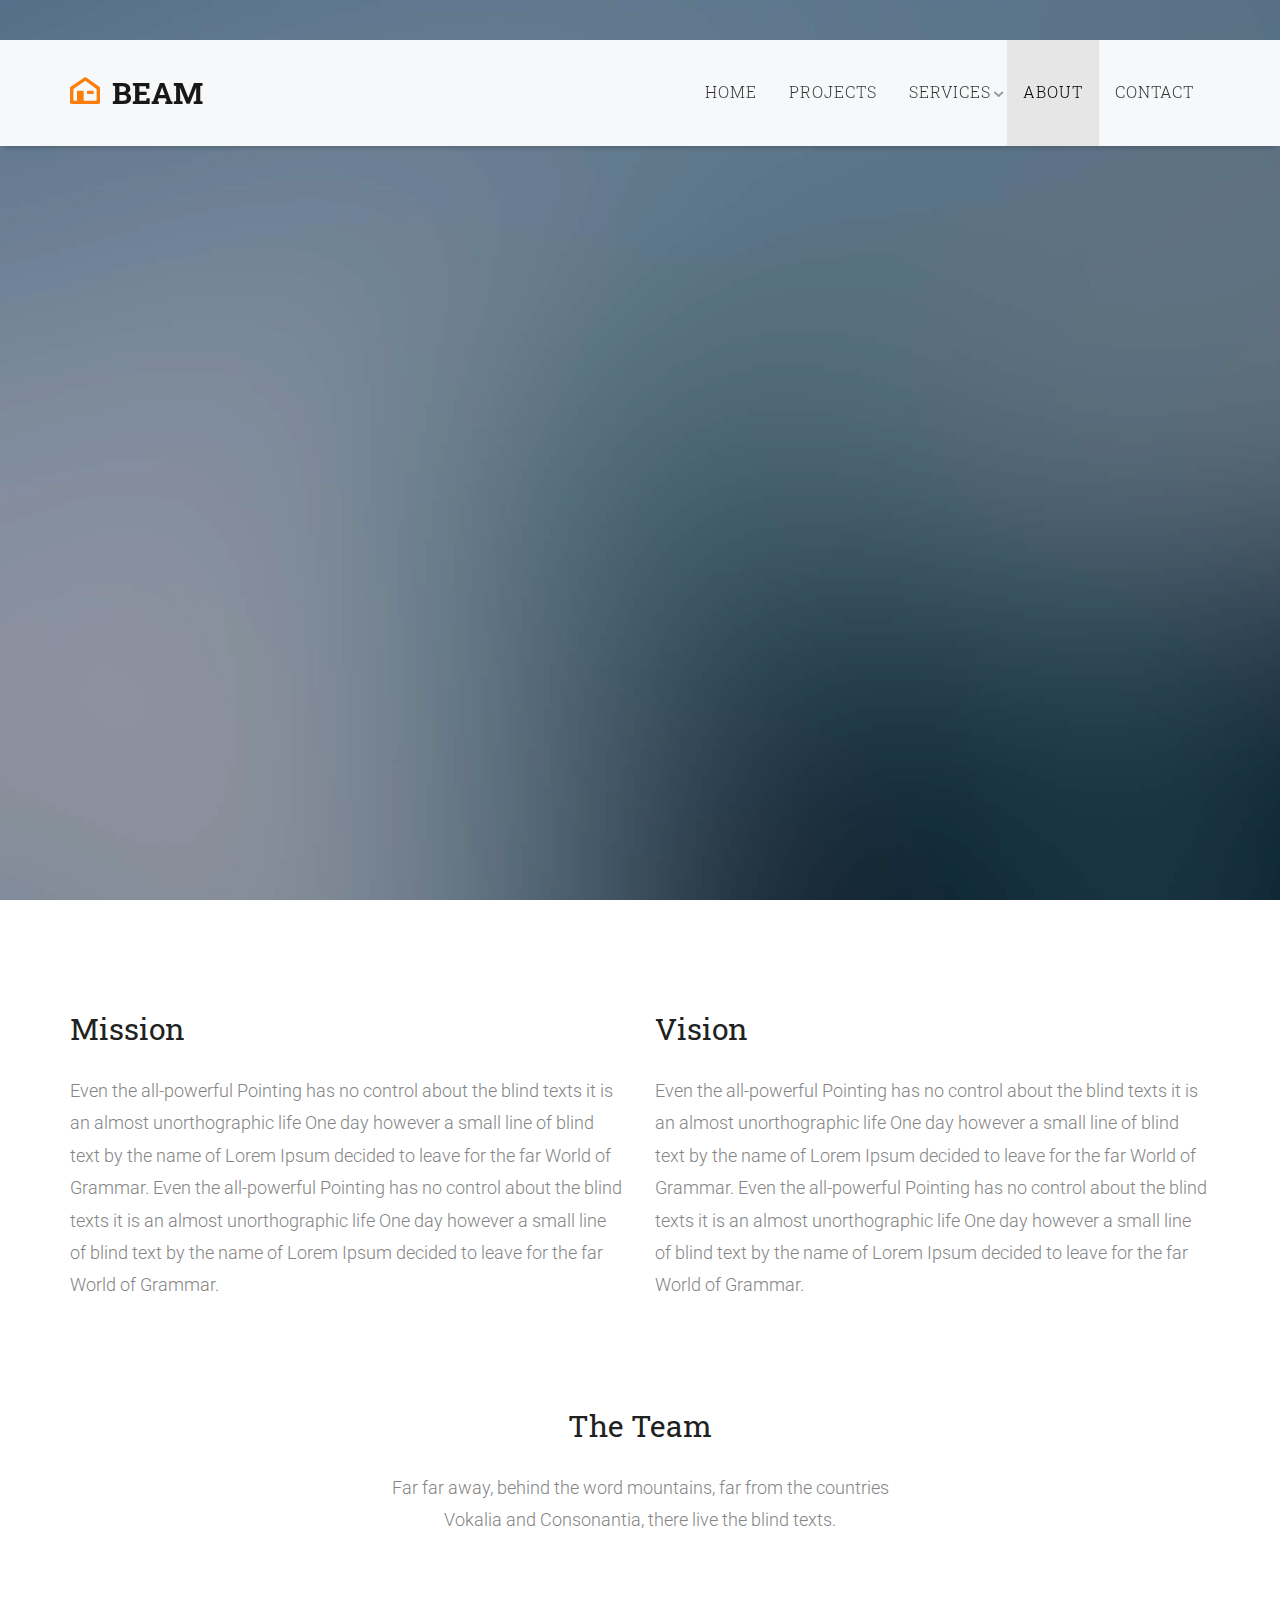
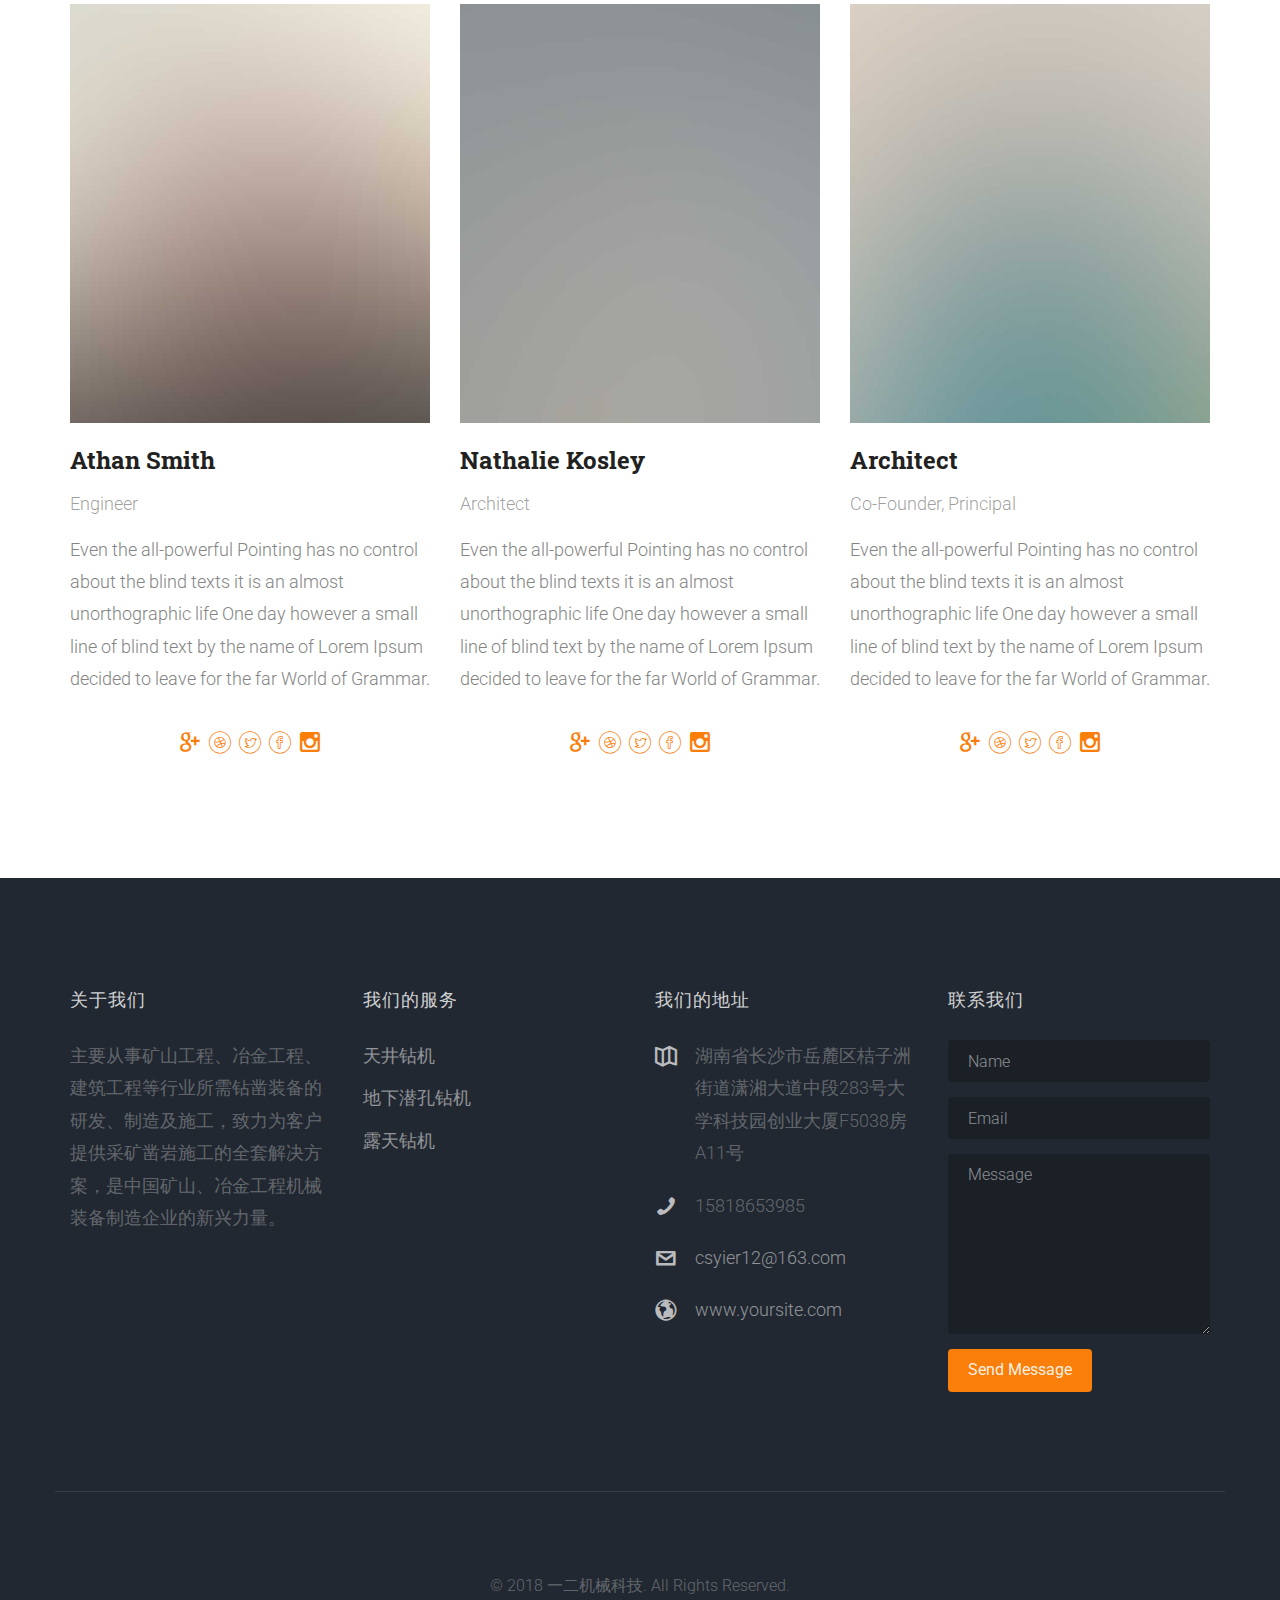
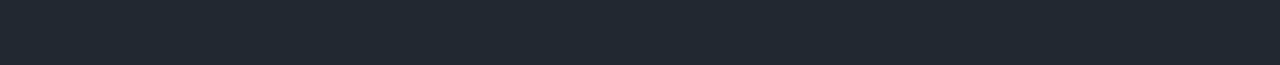
==== about.html @ ba4bfc46 "init" ====
<!DOCTYPE html>
<!--[if lt IE 7]>      <html class="no-js lt-ie9 lt-ie8 lt-ie7"> <![endif]-->
<!--[if IE 7]>         <html class="no-js lt-ie9 lt-ie8"> <![endif]-->
<!--[if IE 8]>         <html class="no-js lt-ie9"> <![endif]-->
<!--[if gt IE 8]><!--> <html class="no-js"> <!--<![endif]-->
	<head>
	<meta charset="utf-8">
	<meta http-equiv="X-UA-Compatible" content="IE=edge">
	<title>Beam &mdash; 100% Free Fully Responsive HTML5 Template by FREEHTML5.co</title>
	<meta name="viewport" content="width=device-width, initial-scale=1">
	<meta name="description" content="Free HTML5 Template by FREEHTML5.CO" />
	<meta name="keywords" content="free html5, free template, free bootstrap, html5, css3, mobile first, responsive" />
	<meta name="author" content="FREEHTML5.CO" />

  <!-- 
	//////////////////////////////////////////////////////

	FREE HTML5 TEMPLATE 
	DESIGNED & DEVELOPED by FREEHTML5.CO
		
	Website: 		http://freehtml5.co/
	Email: 			info@freehtml5.co
	Twitter: 		http://twitter.com/fh5co
	Facebook: 		https://www.facebook.com/fh5co

	//////////////////////////////////////////////////////
	 -->

  	<!-- Facebook and Twitter integration -->
	<meta property="og:title" content=""/>
	<meta property="og:image" content=""/>
	<meta property="og:url" content=""/>
	<meta property="og:site_name" content=""/>
	<meta property="og:description" content=""/>
	<meta name="twitter:title" content="" />
	<meta name="twitter:image" content="" />
	<meta name="twitter:url" content="" />
	<meta name="twitter:card" content="" />

	<!-- Place favicon.ico and apple-touch-icon.png in the root directory -->
	<link rel="shortcut icon" href="favicon.ico">

	<link href='https://fonts.googleapis.com/css?family=Roboto:400,100,300,700,900' rel='stylesheet' type='text/css'>
	<link href="https://fonts.googleapis.com/css?family=Roboto+Slab:300,400,700" rel="stylesheet">
	
	<!-- Animate.css -->
	<link rel="stylesheet" href="css/animate.css">
	<!-- Icomoon Icon Fonts-->
	<link rel="stylesheet" href="css/icomoon.css">
	<!-- Bootstrap  -->
	<link rel="stylesheet" href="css/bootstrap.css">
	<!-- Superfish -->
	<link rel="stylesheet" href="css/superfish.css">
	<!-- Flexslider -->
	<link rel="stylesheet" href="css/flexslider.css">

	<link rel="stylesheet" href="css/style.css">


	<!-- Modernizr JS -->
	<script src="js/modernizr-2.6.2.min.js"></script>
	<!-- FOR IE9 below -->
	<!--[if lt IE 9]>
	<script src="js/respond.min.js"></script>
	<![endif]-->

	</head>
	<body>
		<div id="fh5co-wrapper">
		<div id="fh5co-page">
		<div id="fh5co-header">
			<header id="fh5co-header-section">
				<div class="container">
					<div class="nav-header">
						<a href="#" class="js-fh5co-nav-toggle fh5co-nav-toggle"><i></i></a>
						<h1 id="fh5co-logo"><a href="index.html"><i class="icon-home2"></i>Beam</a></h1>
						<!-- START #fh5co-menu-wrap -->
						<nav id="fh5co-menu-wrap" role="navigation">
							<ul class="sf-menu" id="fh5co-primary-menu">
								<li>
									<a href="index.html">Home</a>
								</li>
								<li><a href="work.html">Projects</a></li>
								<li>
									<a href="services.html" class="fh5co-sub-ddown">Services</a>
									 <ul class="fh5co-sub-menu">
									 	<li><a href="left-sidebar.html">Web Development</a></li>
									 	<li><a href="right-sidebar.html">Branding &amp; Identity</a></li>
										<li>
											<a href="#" class="fh5co-sub-ddown">Free HTML5</a>
											<ul class="fh5co-sub-menu">
												<li><a href="http://freehtml5.co/preview/?item=build-free-html5-bootstrap-template" target="_blank">Build</a></li>
												<li><a href="http://freehtml5.co/preview/?item=work-free-html5-template-bootstrap" target="_blank">Work</a></li>
												<li><a href="http://freehtml5.co/preview/?item=light-free-html5-template-bootstrap" target="_blank">Light</a></li>
												<li><a href="http://freehtml5.co/preview/?item=relic-free-html5-template-using-bootstrap" target="_blank">Relic</a></li>
												<li><a href="http://freehtml5.co/preview/?item=display-free-html5-template-using-bootstrap" target="_blank">Display</a></li>
												<li><a href="http://freehtml5.co/preview/?item=sprint-free-html5-template-bootstrap" target="_blank">Sprint</a></li>
											</ul>
										</li>
										<li><a href="#">UI Animation</a></li>
										<li><a href="#">Copywriting</a></li>
										<li><a href="#">Photography</a></li> 
									</ul>
								</li>
								<li><a class="active" href="about.html">About</a></li>
								<li><a href="contact.html">Contact</a></li>
							</ul>
						</nav>
					</div>
				</div>
			</header>		
		</div>
		<!-- end:fh5co-header -->
		<aside id="fh5co-hero" class="js-fullheight">
			<div class="flexslider js-fullheight">
				<ul class="slides">
			   	<li style="background-image: url(images/slide_2.jpg);">
			   		<div class="overlay-gradient"></div>
			   		<div class="container">
			   			<div class="col-md-10 col-md-offset-1 text-center js-fullheight slider-text">
			   				<div class="slider-text-inner desc">
			   					<h2 class="heading-section">About Us</h2>
			   					<p class="fh5co-lead">Designed with <i class="icon-heart3"></i> by the fine folks at <a href="http://freehtml5.co" target="_blank">FreeHTML5.co</a></p>
			   				</div>
			   			</div>
			   		</div>
			   	</li>
			  	</ul>
		  	</div>
		</aside>
		<div id="fh5co-team-section">
			<div class="container">
				<div class="row about">
					<div class="col-md-6">
						<h2>Mission</h2>
						<p>Even the all-powerful Pointing has no control about the blind texts it is an almost unorthographic life One day however a small line of blind text by the name of Lorem Ipsum decided to leave for the far World of Grammar. Even the all-powerful Pointing has no control about the blind texts it is an almost unorthographic life One day however a small line of blind text by the name of Lorem Ipsum decided to leave for the far World of Grammar.</p>
					</div>
					<div class="col-md-6">
						<h2>Vision</h2>
						<p>Even the all-powerful Pointing has no control about the blind texts it is an almost unorthographic life One day however a small line of blind text by the name of Lorem Ipsum decided to leave for the far World of Grammar. Even the all-powerful Pointing has no control about the blind texts it is an almost unorthographic life One day however a small line of blind text by the name of Lorem Ipsum decided to leave for the far World of Grammar.</p>
					</div>
				</div>
				<div class="row">
					<div class="col-md-6 col-md-offset-3 text-center fh5co-heading">
						<h2>The Team</h2>
						<p>Far far away, behind the word mountains, far from the countries Vokalia and Consonantia, there live the blind texts. </p>
					</div>
					<div class="col-md-4 fh5co-staff">
						<img src="images/person1.jpg" alt="Free HTML5 Bootstrap Template" class="img-responsive">
						<h3>Athan Smith</h3>
						<h4>Engineer</h4>
						<p>Even the all-powerful Pointing has no control about the blind texts it is an almost unorthographic life One day however a small line of blind text by the name of Lorem Ipsum decided to leave for the far World of Grammar.</p>
						<ul class="fh5co-social">
							<li><a href="#"><i class="icon-google"></i></a></li>
							<li><a href="#"><i class="icon-dribbble"></i></a></li>
							<li><a href="#"><i class="icon-twitter"></i></a></li>
							<li><a href="#"><i class="icon-facebook"></i></a></li>
							<li><a href="#"><i class="icon-instagram"></i></a></li>
						</ul>
					</div>
					<div class="col-md-4 fh5co-staff">
						<img src="images/person2.jpg" alt="Free HTML5 Bootstrap Template" class="img-responsive">
						<h3>Nathalie Kosley</h3>
						<h4>Architect</h4>
						<p>Even the all-powerful Pointing has no control about the blind texts it is an almost unorthographic life One day however a small line of blind text by the name of Lorem Ipsum decided to leave for the far World of Grammar.</p>
						<ul class="fh5co-social">
							<li><a href="#"><i class="icon-google"></i></a></li>
							<li><a href="#"><i class="icon-dribbble"></i></a></li>
							<li><a href="#"><i class="icon-twitter"></i></a></li>
							<li><a href="#"><i class="icon-facebook"></i></a></li>
							<li><a href="#"><i class="icon-instagram"></i></a></li>
						</ul>
					</div>
					<div class="col-md-4 fh5co-staff">
						<img src="images/person3.jpg" alt="Free HTML5 Bootstrap Template" class="img-responsive">
						<h3>Architect</h3>
						<h4>Co-Founder, Principal</h4>
						<p>Even the all-powerful Pointing has no control about the blind texts it is an almost unorthographic life One day however a small line of blind text by the name of Lorem Ipsum decided to leave for the far World of Grammar.</p>
						<ul class="fh5co-social">
							<li><a href="#"><i class="icon-google"></i></a></li>
							<li><a href="#"><i class="icon-dribbble"></i></a></li>
							<li><a href="#"><i class="icon-twitter"></i></a></li>
							<li><a href="#"><i class="icon-facebook"></i></a></li>
							<li><a href="#"><i class="icon-instagram"></i></a></li>
						</ul>
					</div>
				</div>
		</div>
	</div>
	<!-- 	<footer>
			<div id="footer">
				<div class="container">
					<div class="row">
						<div class="col-md-3">
							<h3 class="section-title">About Us</h3>
							<p>Far far away, behind the word mountains, far from the countries Vokalia and Consonantia, there live the blind texts. Separated they live in Bookmarksgrove right at the coast of the Semantics.</p>
						</div>
						
						<div class="col-md-3">
							<h3 class="section-title">Our Services</h3>
							<ul>
								<li><a href="#">Web Design</a></li>
								<li><a href="#">Branding &amp; Identity</a></li>
								<li><a href="#">Free HTML5</a></li>
								<li><a href="#">HandCrafted Templates</a></li>
								<li><a href="#">Free Bootstrap Template</a></li>
								<li><a href="#">Free HTML5 Template</a></li>
								<li><a href="#">Free HTML5 &amp; CSS3 Template</a></li>
								<li><a href="#">HandCrafted Templates</a></li>
							</ul>
						</div>

						<div class="col-md-3">
							<h3 class="section-title">Our Address</h3>
							<ul class="contact-info">
								<li><i class="icon-map2"></i>湖南省长沙市岳麓区桔子洲街道潇湘大道中段283号大学科技园创业大厦F5038房A11号</li>
								<li><i class="icon-phone2"></i>15818653985</li>
								<li><i class="icon-envelope2"></i><a href="#">csyier12@163.com</a></li>
								<li><i class="icon-globe2"></i><a href="#">www.yoursite.com</a></li>
							</ul>
						</div>
						<div class="col-md-3">
							<h3 class="section-title">Drop us a line</h3>
							<form class="contact-form">
								<div class="form-group">
									<label for="name" class="sr-only">Name</label>
									<input type="name" class="form-control" id="name" placeholder="Name">
								</div>
								<div class="form-group">
									<label for="email" class="sr-only">Email</label>
									<input type="email" class="form-control" id="email" placeholder="Email">
								</div>
								<div class="form-group">
									<label for="message" class="sr-only">Message</label>
									<textarea class="form-control" id="message" rows="7" placeholder="Message"></textarea>
								</div>
								<div class="form-group">
									<input type="submit" id="btn-submit" class="btn btn-send-message btn-md" value="Send Message">
								</div>
							</form>
						</div>
					</div>
					<div class="row copy-right">
						<div class="col-md-6 col-md-offset-3 text-center">
							<p class="fh5co-social-icons">
								<a href="#"><i class="icon-twitter2"></i></a>
								<a href="#"><i class="icon-facebook2"></i></a>
								<a href="#"><i class="icon-instagram"></i></a>
								<a href="#"><i class="icon-dribbble2"></i></a>
								<a href="#"><i class="icon-youtube"></i></a>
							</p>
							<p>&copy; 2016 Free Html5 <a href="#">Beam</a>. All Rights Reserved. <br>Made with <i class="icon-heart3"></i> by <a href="http://freehtml5.co/" target="_blank">Freehtml5.co</a> / Demo Images: <a href="https://unsplash.com/" target="_blank">Unsplash </a>,<a href="https://pexels.com/" target="_blank"> Pexels</a> <br> Colored Icons: <a href="http://flaticon.com" target="_blank">Flaticon</a></p>
						</div>
					</div>
				</div>
			</div>
		</footer> -->
	<footer>
			<div id="footer">
				<div class="container">
					<div class="row">
						<div class="col-md-3">
							<h3 class="section-title">关于我们</h3>
							<p>主要从事矿山工程、冶金工程、建筑工程等行业所需钻凿装备的研发、制造及施工，致力为客户提供采矿凿岩施工的全套解决方案，是中国矿山、冶金工程机械装备制造企业的新兴力量。
</p>
						</div>
						
						<div class="col-md-3">
							<h3 class="section-title">我们的服务</h3>
							<ul>
								<li><a href="#">天井钻机</a></li>
						<!-- 		<li><a href="#">Branding &amp; Identity</a></li> -->
								<li><a href="#">地下潜孔钻机</a></li>
								<li><a href="#">露天钻机</a></li>
					<!-- 			<li><a href="#">Free Bootstrap Template</a></li>
								<li><a href="#">Free HTML5 Template</a></li>
								<li><a href="#">Free HTML5 &amp; CSS3 Template</a></li>
								<li><a href="#">HandCrafted Templates</a></li> -->
							</ul>
						</div>

						<div class="col-md-3">
							<h3 class="section-title">我们的地址</h3>
							<ul class="contact-info">
								<li><i class="icon-map2"></i>湖南省长沙市岳麓区桔子洲街道潇湘大道中段283号大学科技园创业大厦F5038房A11号</li>
								<li><i class="icon-phone2"></i>15818653985</li>
								<li><i class="icon-envelope2"></i><a href="#">csyier12@163.com</a></li>
								<li><i class="icon-globe2"></i><a href="#">www.yoursite.com</a></li>
							</ul>
						</div>
						<div class="col-md-3">
							<h3 class="section-title">联系我们</h3>
							<form class="contact-form">
								<div class="form-group">
									<label for="name" class="sr-only">Name</label>
									<input type="name" class="form-control" id="name" placeholder="Name">
								</div>
								<div class="form-group">
									<label for="email" class="sr-only">Email</label>
									<input type="email" class="form-control" id="email" placeholder="Email">
								</div>
								<div class="form-group">
									<label for="message" class="sr-only">Message</label>
									<textarea class="form-control" id="message" rows="7" placeholder="Message"></textarea>
								</div>
								<div class="form-group">
									<input type="submit" id="btn-submit" class="btn btn-send-message btn-md" value="Send Message">
								</div>
							</form>
						</div>
					</div>
					<div class="row copy-right">
						<div class="col-md-6 col-md-offset-3 text-center">
						<!-- 	<p class="fh5co-social-icons">
								<a href="#"><i class="icon-twitter2"></i></a>
								<a href="#"><i class="icon-facebook2"></i></a>
								<a href="#"><i class="icon-instagram"></i></a>
								<a href="#"><i class="icon-dribbble2"></i></a>
								<a href="#"><i class="icon-youtube"></i></a>
							</p> -->

	
							<p>©  2018 一二机械科技. All Rights Reserved. <br>
			<!-- 					Made with <i class="icon-heart3"></i> by <a href="http://freehtml5.co/" target="_blank">Freehtml5.co</a> 
								/ Demo Images: <a href="https://unsplash.com/" target="_blank">Unsplash </a>,<a href="https://pexels.com/" target="_blank"> Pexels</a> <br> Colored Icons: <a href="http://flaticon.com" target="_blank">Flaticon</a> -->

							</p>
						</div>
					</div>
				</div>
			</div>
		</footer>

	</div>
	<!-- END fh5co-page -->

	</div>
	<!-- END fh5co-wrapper -->

	<!-- jQuery -->


	<script src="js/jquery.min.js"></script>
	<!-- jQuery Easing -->
	<script src="js/jquery.easing.1.3.js"></script>
	<!-- Bootstrap -->
	<script src="js/bootstrap.min.js"></script>
	<!-- Waypoints -->
	<script src="js/jquery.waypoints.min.js"></script>
	<!-- Superfish -->
	<script src="js/hoverIntent.js"></script>
	<script src="js/superfish.js"></script>
	<!-- Flexslider -->
	<script src="js/jquery.flexslider-min.js"></script>

	<!-- Main JS (Do not remove) -->
	<script src="js/main.js"></script>

	</body>
</html>
---- css/icomoon.css ----
@font-face {
    font-family: 'icomoon';
    src:    url('fonts/icomoon.eot?1oniuf');
    src:    url('fonts/icomoon.eot?1oniuf#iefix') format('embedded-opentype'),
        url('fonts/icomoon.ttf?1oniuf') format('truetype'),
        url('fonts/icomoon.woff?1oniuf') format('woff'),
        url('fonts/icomoon.svg?1oniuf#icomoon') format('svg');
    font-weight: normal;
    font-style: normal;
}

[class^="icon-"], [class*=" icon-"] {
    /* use !important to prevent issues with browser extensions that change fonts */
    font-family: 'icomoon' !important;
    speak: none;
    font-style: normal;
    font-weight: normal;
    font-variant: normal;
    text-transform: none;
    line-height: 1;

    /* Better Font Rendering =========== */
    -webkit-font-smoothing: antialiased;
    -moz-osx-font-smoothing: grayscale;
}

.icon-mobile:before {
    content: "\e000";
}
.icon-laptop:before {
    content: "\e001";
}
.icon-desktop:before {
    content: "\e002";
}
.icon-tablet:before {
    content: "\e003";
}
.icon-phone:before {
    content: "\e004";
}
.icon-document:before {
    content: "\e005";
}
.icon-documents:before {
    content: "\e006";
}
.icon-search:before {
    content: "\e007";
}
.icon-clipboard:before {
    content: "\e008";
}
.icon-newspaper:before {
    content: "\e009";
}
.icon-notebook:before {
    content: "\e00a";
}
.icon-book-open:before {
    content: "\e00b";
}
.icon-browser:before {
    content: "\e00c";
}
.icon-calendar:before {
    content: "\e00d";
}
.icon-presentation:before {
    content: "\e00e";
}
.icon-picture:before {
    content: "\e00f";
}
.icon-pictures:before {
    content: "\e010";
}
.icon-video:before {
    content: "\e011";
}
.icon-camera:before {
    content: "\e012";
}
.icon-printer:before {
    content: "\e013";
}
.icon-toolbox:before {
    content: "\e014";
}
.icon-briefcase:before {
    content: "\e015";
}
.icon-wallet:before {
    content: "\e016";
}
.icon-gift:before {
    content: "\e017";
}
.icon-bargraph:before {
    content: "\e018";
}
.icon-grid:before {
    content: "\e019";
}
.icon-expand:before {
    content: "\e01a";
}
.icon-focus:before {
    content: "\e01b";
}
.icon-edit:before {
    content: "\e01c";
}
.icon-adjustments:before {
    content: "\e01d";
}
.icon-ribbon:before {
    content: "\e01e";
}
.icon-hourglass:before {
    content: "\e01f";
}
.icon-lock:before {
    content: "\e020";
}
.icon-megaphone:before {
    content: "\e021";
}
.icon-shield:before {
    content: "\e022";
}
.icon-trophy:before {
    content: "\e023";
}
.icon-flag:before {
    content: "\e024";
}
.icon-map:before {
    content: "\e025";
}
.icon-puzzle:before {
    content: "\e026";
}
.icon-basket:before {
    content: "\e027";
}
.icon-envelope:before {
    content: "\e028";
}
.icon-streetsign:before {
    content: "\e029";
}
.icon-telescope:before {
    content: "\e02a";
}
.icon-gears:before {
    content: "\e02b";
}
.icon-key:before {
    content: "\e02c";
}
.icon-paperclip:before {
    content: "\e02d";
}
.icon-attachment:before {
    content: "\e02e";
}
.icon-pricetags:before {
    content: "\e02f";
}
.icon-lightbulb:before {
    content: "\e030";
}
.icon-layers:before {
    content: "\e031";
}
.icon-pencil:before {
    content: "\e032";
}
.icon-tools:before {
    content: "\e033";
}
.icon-tools-2:before {
    content: "\e034";
}
.icon-scissors:before {
    content: "\e035";
}
.icon-paintbrush:before {
    content: "\e036";
}
.icon-magnifying-glass:before {
    content: "\e037";
}
.icon-circle-compass:before {
    content: "\e038";
}
.icon-linegraph:before {
    content: "\e039";
}
.icon-mic:before {
    content: "\e03a";
}
.icon-strategy:before {
    content: "\e03b";
}
.icon-beaker:before {
    content: "\e03c";
}
.icon-caution:before {
    content: "\e03d";
}
.icon-recycle:before {
    content: "\e03e";
}
.icon-anchor:before {
    content: "\e03f";
}
.icon-profile-male:before {
    content: "\e040";
}
.icon-profile-female:before {
    content: "\e041";
}
.icon-bike:before {
    content: "\e042";
}
.icon-wine:before {
    content: "\e043";
}
.icon-hotairballoon:before {
    content: "\e044";
}
.icon-globe:before {
    content: "\e045";
}
.icon-genius:before {
    content: "\e046";
}
.icon-map-pin:before {
    content: "\e047";
}
.icon-dial:before {
    content: "\e048";
}
.icon-chat:before {
    content: "\e049";
}
.icon-heart:before {
    content: "\e04a";
}
.icon-cloud:before {
    content: "\e04b";
}
.icon-upload:before {
    content: "\e04c";
}
.icon-download:before {
    content: "\e04d";
}
.icon-target:before {
    content: "\e04e";
}
.icon-hazardous:before {
    content: "\e04f";
}
.icon-piechart:before {
    content: "\e050";
}
.icon-speedometer:before {
    content: "\e051";
}
.icon-global:before {
    content: "\e052";
}
.icon-compass:before {
    content: "\e053";
}
.icon-lifesaver:before {
    content: "\e054";
}
.icon-clock:before {
    content: "\e055";
}
.icon-aperture:before {
    content: "\e056";
}
.icon-quote:before {
    content: "\e057";
}
.icon-scope:before {
    content: "\e058";
}
.icon-alarmclock:before {
    content: "\e059";
}
.icon-refresh:before {
    content: "\e05a";
}
.icon-happy:before {
    content: "\e05b";
}
.icon-sad:before {
    content: "\e05c";
}
.icon-facebook:before {
    content: "\e05d";
}
.icon-twitter:before {
    content: "\e05e";
}
.icon-googleplus:before {
    content: "\e05f";
}
.icon-rss:before {
    content: "\e060";
}
.icon-tumblr:before {
    content: "\e061";
}
.icon-linkedin:before {
    content: "\e062";
}
.icon-dribbble:before {
    content: "\e063";
}
.icon-box2:before {
    content: "\ea82";
}
.icon-write:before {
    content: "\ea83";
}
.icon-clock2:before {
    content: "\ea84";
}
.icon-reply2:before {
    content: "\ea85";
}
.icon-reply-all2:before {
    content: "\ea86";
}
.icon-forward2:before {
    content: "\ea87";
}
.icon-flag2:before {
    content: "\ea88";
}
.icon-search2:before {
    content: "\ea89";
}
.icon-trash2:before {
    content: "\ea8a";
}
.icon-envelope2:before {
    content: "\ea8b";
}
.icon-bubble:before {
    content: "\ea8c";
}
.icon-bubbles:before {
    content: "\ea8d";
}
.icon-user2:before {
    content: "\ea8e";
}
.icon-users2:before {
    content: "\ea8f";
}
.icon-cloud2:before {
    content: "\ea90";
}
.icon-download2:before {
    content: "\ea91";
}
.icon-upload2:before {
    content: "\ea92";
}
.icon-rain:before {
    content: "\ea93";
}
.icon-sun:before {
    content: "\ea94";
}
.icon-moon2:before {
    content: "\ea95";
}
.icon-bell2:before {
    content: "\ea96";
}
.icon-folder2:before {
    content: "\ea97";
}
.icon-pin2:before {
    content: "\ea98";
}
.icon-sound2:before {
    content: "\ea99";
}
.icon-microphone:before {
    content: "\ea9a";
}
.icon-camera2:before {
    content: "\ea9b";
}
.icon-image2:before {
    content: "\ea9c";
}
.icon-cog2:before {
    content: "\ea9d";
}
.icon-calendar2:before {
    content: "\ea9e";
}
.icon-book2:before {
    content: "\ea9f";
}
.icon-map-marker:before {
    content: "\eaa0";
}
.icon-store:before {
    content: "\eaa1";
}
.icon-support:before {
    content: "\eaa2";
}
.icon-tag2:before {
    content: "\eaa3";
}
.icon-heart2:before {
    content: "\eaa4";
}
.icon-video-camera:before {
    content: "\eaa5";
}
.icon-trophy2:before {
    content: "\eaa6";
}
.icon-cart:before {
    content: "\eaa7";
}
.icon-eye2:before {
    content: "\eaa8";
}
.icon-cancel:before {
    content: "\eaa9";
}
.icon-chart:before {
    content: "\eaaa";
}
.icon-target2:before {
    content: "\eaab";
}
.icon-printer2:before {
    content: "\eaac";
}
.icon-location2:before {
    content: "\eaad";
}
.icon-bookmark2:before {
    content: "\eaae";
}
.icon-monitor:before {
    content: "\eaaf";
}
.icon-cross2:before {
    content: "\eab0";
}
.icon-plus2:before {
    content: "\eab1";
}
.icon-left:before {
    content: "\eab2";
}
.icon-up:before {
    content: "\eab3";
}
.icon-browser2:before {
    content: "\eab4";
}
.icon-windows:before {
    content: "\eab5";
}
.icon-switch2:before {
    content: "\eab6";
}
.icon-dashboard:before {
    content: "\eab7";
}
.icon-play:before {
    content: "\eab8";
}
.icon-fast-forward:before {
    content: "\eab9";
}
.icon-next:before {
    content: "\eaba";
}
.icon-refresh2:before {
    content: "\eabb";
}
.icon-film:before {
    content: "\eabc";
}
.icon-home2:before {
    content: "\eabd";
}
.icon-add-to-list:before {
    content: "\e901";
}
.icon-classic-computer:before {
    content: "\e902";
}
.icon-controller-fast-backward:before {
    content: "\e903";
}
.icon-creative-commons-attribution:before {
    content: "\e904";
}
.icon-creative-commons-noderivs:before {
    content: "\e905";
}
.icon-creative-commons-noncommercial-eu:before {
    content: "\e906";
}
.icon-creative-commons-noncommercial-us:before {
    content: "\e907";
}
.icon-creative-commons-public-domain:before {
    content: "\e908";
}
.icon-creative-commons-remix:before {
    content: "\e909";
}
.icon-creative-commons-share:before {
    content: "\e90a";
}
.icon-creative-commons-sharealike:before {
    content: "\e90b";
}
.icon-creative-commons:before {
    content: "\e90c";
}
.icon-document-landscape:before {
    content: "\e90d";
}
.icon-remove-user:before {
    content: "\e90e";
}
.icon-warning:before {
    content: "\e90f";
}
.icon-arrow-bold-down:before {
    content: "\e910";
}
.icon-arrow-bold-left:before {
    content: "\e911";
}
.icon-arrow-bold-right:before {
    content: "\e912";
}
.icon-arrow-bold-up:before {
    content: "\e913";
}
.icon-arrow-down:before {
    content: "\e914";
}
.icon-arrow-left:before {
    content: "\e915";
}
.icon-arrow-long-down:before {
    content: "\e916";
}
.icon-arrow-long-left:before {
    content: "\e917";
}
.icon-arrow-long-right:before {
    content: "\e918";
}
.icon-arrow-long-up:before {
    content: "\e919";
}
.icon-arrow-right:before {
    content: "\e91a";
}
.icon-arrow-up:before {
    content: "\e91b";
}
.icon-arrow-with-circle-down:before {
    content: "\e91c";
}
.icon-arrow-with-circle-left:before {
    content: "\e91d";
}
.icon-arrow-with-circle-right:before {
    content: "\e91e";
}
.icon-arrow-with-circle-up:before {
    content: "\e91f";
}
.icon-bookmark:before {
    content: "\e920";
}
.icon-bookmarks:before {
    content: "\e921";
}
.icon-chevron-down:before {
    content: "\e922";
}
.icon-chevron-left:before {
    content: "\e923";
}
.icon-chevron-right:before {
    content: "\e924";
}
.icon-chevron-small-down:before {
    content: "\e925";
}
.icon-chevron-small-left:before {
    content: "\e926";
}
.icon-chevron-small-right:before {
    content: "\e927";
}
.icon-chevron-small-up:before {
    content: "\e928";
}
.icon-chevron-thin-down:before {
    content: "\e929";
}
.icon-chevron-thin-left:before {
    content: "\e92a";
}
.icon-chevron-thin-right:before {
    content: "\e92b";
}
.icon-chevron-thin-up:before {
    content: "\e92c";
}
.icon-chevron-up:before {
    content: "\e92d";
}
.icon-chevron-with-circle-down:before {
    content: "\e92e";
}
.icon-chevron-with-circle-left:before {
    content: "\e92f";
}
.icon-chevron-with-circle-right:before {
    content: "\e930";
}
.icon-chevron-with-circle-up:before {
    content: "\e931";
}
.icon-cloud3:before {
    content: "\e932";
}
.icon-controller-fast-forward:before {
    content: "\e933";
}
.icon-controller-jump-to-start:before {
    content: "\e934";
}
.icon-controller-next:before {
    content: "\e935";
}
.icon-controller-paus:before {
    content: "\e936";
}
.icon-controller-play:before {
    content: "\e937";
}
.icon-controller-record:before {
    content: "\e938";
}
.icon-controller-stop:before {
    content: "\e939";
}
.icon-controller-volume:before {
    content: "\e93a";
}
.icon-dot-single:before {
    content: "\e93b";
}
.icon-dots-three-horizontal:before {
    content: "\e93c";
}
.icon-dots-three-vertical:before {
    content: "\e93d";
}
.icon-dots-two-horizontal:before {
    content: "\e93e";
}
.icon-dots-two-vertical:before {
    content: "\e93f";
}
.icon-download3:before {
    content: "\e940";
}
.icon-emoji-flirt:before {
    content: "\e941";
}
.icon-flow-branch:before {
    content: "\e942";
}
.icon-flow-cascade:before {
    content: "\e943";
}
.icon-flow-line:before {
    content: "\e944";
}
.icon-flow-parallel:before {
    content: "\e945";
}
.icon-flow-tree:before {
    content: "\e946";
}
.icon-install:before {
    content: "\e947";
}
.icon-layers2:before {
    content: "\e948";
}
.icon-open-book:before {
    content: "\e949";
}
.icon-resize-100:before {
    content: "\e94a";
}
.icon-resize-full-screen:before {
    content: "\e94b";
}
.icon-save:before {
    content: "\e94c";
}
.icon-select-arrows:before {
    content: "\e94d";
}
.icon-sound-mute:before {
    content: "\e94e";
}
.icon-sound:before {
    content: "\e94f";
}
.icon-trash:before {
    content: "\e950";
}
.icon-triangle-down:before {
    content: "\e951";
}
.icon-triangle-left:before {
    content: "\e952";
}
.icon-triangle-right:before {
    content: "\e953";
}
.icon-triangle-up:before {
    content: "\e954";
}
.icon-uninstall:before {
    content: "\e955";
}
.icon-upload-to-cloud:before {
    content: "\e956";
}
.icon-upload3:before {
    content: "\e957";
}
.icon-add-user:before {
    content: "\e958";
}
.icon-address:before {
    content: "\e959";
}
.icon-adjust:before {
    content: "\e95a";
}
.icon-air:before {
    content: "\e95b";
}
.icon-aircraft-landing:before {
    content: "\e95c";
}
.icon-aircraft-take-off:before {
    content: "\e95d";
}
.icon-aircraft:before {
    content: "\e95e";
}
.icon-align-bottom:before {
    content: "\e95f";
}
.icon-align-horizontal-middle:before {
    content: "\e960";
}
.icon-align-left:before {
    content: "\e961";
}
.icon-align-right:before {
    content: "\e962";
}
.icon-align-top:before {
    content: "\e963";
}
.icon-align-vertical-middle:before {
    content: "\e964";
}
.icon-archive:before {
    content: "\e965";
}
.icon-area-graph:before {
    content: "\e966";
}
.icon-attachment2:before {
    content: "\e967";
}
.icon-awareness-ribbon:before {
    content: "\e968";
}
.icon-back-in-time:before {
    content: "\e969";
}
.icon-back:before {
    content: "\e96a";
}
.icon-bar-graph:before {
    content: "\e96b";
}
.icon-battery:before {
    content: "\e96c";
}
.icon-beamed-note:before {
    content: "\e96d";
}
.icon-bell:before {
    content: "\e96e";
}
.icon-blackboard:before {
    content: "\e96f";
}
.icon-block:before {
    content: "\e970";
}
.icon-book:before {
    content: "\e971";
}
.icon-bowl:before {
    content: "\e972";
}
.icon-box:before {
    content: "\e973";
}
.icon-briefcase2:before {
    content: "\e974";
}
.icon-browser3:before {
    content: "\e975";
}
.icon-brush:before {
    content: "\e976";
}
.icon-bucket:before {
    content: "\e977";
}
.icon-cake:before {
    content: "\e978";
}
.icon-calculator:before {
    content: "\e979";
}
.icon-calendar3:before {
    content: "\e97a";
}
.icon-camera3:before {
    content: "\e97b";
}
.icon-ccw:before {
    content: "\e97c";
}
.icon-chat2:before {
    content: "\e97d";
}
.icon-check:before {
    content: "\e97e";
}
.icon-circle-with-cross:before {
    content: "\e97f";
}
.icon-circle-with-minus:before {
    content: "\e980";
}
.icon-circle-with-plus:before {
    content: "\e981";
}
.icon-circle:before {
    content: "\e982";
}
.icon-circular-graph:before {
    content: "\e983";
}
.icon-clapperboard:before {
    content: "\e984";
}
.icon-clipboard2:before {
    content: "\e985";
}
.icon-clock3:before {
    content: "\e986";
}
.icon-code:before {
    content: "\e987";
}
.icon-cog:before {
    content: "\e988";
}
.icon-colours:before {
    content: "\e989";
}
.icon-compass2:before {
    content: "\e98a";
}
.icon-copy:before {
    content: "\e98b";
}
.icon-credit-card:before {
    content: "\e98c";
}
.icon-credit:before {
    content: "\e98d";
}
.icon-cross:before {
    content: "\e98e";
}
.icon-cup:before {
    content: "\e98f";
}
.icon-cw:before {
    content: "\e990";
}
.icon-cycle:before {
    content: "\e991";
}
.icon-database:before {
    content: "\e992";
}
.icon-dial-pad:before {
    content: "\e993";
}
.icon-direction:before {
    content: "\e994";
}
.icon-document2:before {
    content: "\e995";
}
.icon-documents2:before {
    content: "\e996";
}
.icon-drink:before {
    content: "\e997";
}
.icon-drive:before {
    content: "\e998";
}
.icon-drop:before {
    content: "\e999";
}
.icon-edit2:before {
    content: "\e99a";
}
.icon-email:before {
    content: "\e99b";
}
.icon-emoji-happy:before {
    content: "\e99c";
}
.icon-emoji-neutral:before {
    content: "\e99d";
}
.icon-emoji-sad:before {
    content: "\e99e";
}
.icon-erase:before {
    content: "\e99f";
}
.icon-eraser:before {
    content: "\e9a0";
}
.icon-export:before {
    content: "\e9a1";
}
.icon-eye:before {
    content: "\e9a2";
}
.icon-feather:before {
    content: "\e9a3";
}
.icon-flag3:before {
    content: "\e9a4";
}
.icon-flash:before {
    content: "\e9a5";
}
.icon-flashlight:before {
    content: "\e9a6";
}
.icon-flat-brush:before {
    content: "\e9a7";
}
.icon-folder-images:before {
    content: "\e9a8";
}
.icon-folder-music:before {
    content: "\e9a9";
}
.icon-folder-video:before {
    content: "\e9aa";
}
.icon-folder:before {
    content: "\e9ab";
}
.icon-forward:before {
    content: "\e9ac";
}
.icon-funnel:before {
    content: "\e9ad";
}
.icon-game-controller:before {
    content: "\e9ae";
}
.icon-gauge:before {
    content: "\e9af";
}
.icon-globe2:before {
    content: "\e9b0";
}
.icon-graduation-cap:before {
    content: "\e9b1";
}
.icon-grid2:before {
    content: "\e9b2";
}
.icon-hair-cross:before {
    content: "\e9b3";
}
.icon-hand:before {
    content: "\e9b4";
}
.icon-heart-outlined:before {
    content: "\e9b5";
}
.icon-heart3:before {
    content: "\e9b6";
}
.icon-help-with-circle:before {
    content: "\e9b7";
}
.icon-help:before {
    content: "\e9b8";
}
.icon-home:before {
    content: "\e9b9";
}
.icon-hour-glass:before {
    content: "\e9ba";
}
.icon-image-inverted:before {
    content: "\e9bb";
}
.icon-image:before {
    content: "\e9bc";
}
.icon-images:before {
    content: "\e9bd";
}
.icon-inbox:before {
    content: "\e9be";
}
.icon-infinity:before {
    content: "\e9bf";
}
.icon-info-with-circle:before {
    content: "\e9c0";
}
.icon-info:before {
    content: "\e9c1";
}
.icon-key2:before {
    content: "\e9c2";
}
.icon-keyboard:before {
    content: "\e9c3";
}
.icon-lab-flask:before {
    content: "\e9c4";
}
.icon-landline:before {
    content: "\e9c5";
}
.icon-language:before {
    content: "\e9c6";
}
.icon-laptop2:before {
    content: "\e9c7";
}
.icon-leaf:before {
    content: "\e9c8";
}
.icon-level-down:before {
    content: "\e9c9";
}
.icon-level-up:before {
    content: "\e9ca";
}
.icon-lifebuoy:before {
    content: "\e9cb";
}
.icon-light-bulb:before {
    content: "\e9cc";
}
.icon-light-down:before {
    content: "\e9cd";
}
.icon-light-up:before {
    content: "\e9ce";
}
.icon-line-graph:before {
    content: "\e9cf";
}
.icon-link:before {
    content: "\e9d0";
}
.icon-list:before {
    content: "\e9d1";
}
.icon-location-pin:before {
    content: "\e9d2";
}
.icon-location:before {
    content: "\e9d3";
}
.icon-lock-open:before {
    content: "\e9d4";
}
.icon-lock2:before {
    content: "\e9d5";
}
.icon-log-out:before {
    content: "\e9d6";
}
.icon-login:before {
    content: "\e9d7";
}
.icon-loop:before {
    content: "\e9d8";
}
.icon-magnet:before {
    content: "\e9d9";
}
.icon-magnifying-glass2:before {
    content: "\e9da";
}
.icon-mail:before {
    content: "\e9db";
}
.icon-man:before {
    content: "\e9dc";
}
.icon-map2:before {
    content: "\e9dd";
}
.icon-mask:before {
    content: "\e9de";
}
.icon-medal:before {
    content: "\e9df";
}
.icon-megaphone2:before {
    content: "\e9e0";
}
.icon-menu:before {
    content: "\e9e1";
}
.icon-message:before {
    content: "\e9e2";
}
.icon-mic2:before {
    content: "\e9e3";
}
.icon-minus:before {
    content: "\e9e4";
}
.icon-mobile2:before {
    content: "\e9e5";
}
.icon-modern-mic:before {
    content: "\e9e6";
}
.icon-moon:before {
    content: "\e9e7";
}
.icon-mouse:before {
    content: "\e9e8";
}
.icon-music:before {
    content: "\e9e9";
}
.icon-network:before {
    content: "\e9ea";
}
.icon-new-message:before {
    content: "\e9eb";
}
.icon-new:before {
    content: "\e9ec";
}
.icon-news:before {
    content: "\e9ed";
}
.icon-note:before {
    content: "\e9ee";
}
.icon-notification:before {
    content: "\e9ef";
}
.icon-old-mobile:before {
    content: "\e9f0";
}
.icon-old-phone:before {
    content: "\e9f1";
}
.icon-palette:before {
    content: "\e9f2";
}
.icon-paper-plane:before {
    content: "\e9f3";
}
.icon-pencil2:before {
    content: "\e9f4";
}
.icon-phone2:before {
    content: "\e9f5";
}
.icon-pie-chart:before {
    content: "\e9f6";
}
.icon-pin:before {
    content: "\e9f7";
}
.icon-plus:before {
    content: "\e9f8";
}
.icon-popup:before {
    content: "\e9f9";
}
.icon-power-plug:before {
    content: "\e9fa";
}
.icon-price-ribbon:before {
    content: "\e9fb";
}
.icon-price-tag:before {
    content: "\e9fc";
}
.icon-print:before {
    content: "\e9fd";
}
.icon-progress-empty:before {
    content: "\e9fe";
}
.icon-progress-full:before {
    content: "\e9ff";
}
.icon-progress-one:before {
    content: "\ea00";
}
.icon-progress-two:before {
    content: "\ea01";
}
.icon-publish:before {
    content: "\ea02";
}
.icon-quote2:before {
    content: "\ea03";
}
.icon-radio:before {
    content: "\ea04";
}
.icon-reply-all:before {
    content: "\ea05";
}
.icon-reply:before {
    content: "\ea06";
}
.icon-retweet:before {
    content: "\ea07";
}
.icon-rocket:before {
    content: "\ea08";
}
.icon-round-brush:before {
    content: "\ea09";
}
.icon-rss2:before {
    content: "\ea0a";
}
.icon-ruler:before {
    content: "\ea0b";
}
.icon-scissors2:before {
    content: "\ea0c";
}
.icon-share-alternitive:before {
    content: "\ea0d";
}
.icon-share:before {
    content: "\ea0e";
}
.icon-shareable:before {
    content: "\ea0f";
}
.icon-shield2:before {
    content: "\ea10";
}
.icon-shop:before {
    content: "\ea11";
}
.icon-shopping-bag:before {
    content: "\ea12";
}
.icon-shopping-basket:before {
    content: "\ea13";
}
.icon-shopping-cart:before {
    content: "\ea14";
}
.icon-shuffle:before {
    content: "\ea15";
}
.icon-signal:before {
    content: "\ea16";
}
.icon-sound-mix:before {
    content: "\ea17";
}
.icon-sports-club:before {
    content: "\ea18";
}
.icon-spreadsheet:before {
    content: "\ea19";
}
.icon-squared-cross:before {
    content: "\ea1a";
}
.icon-squared-minus:before {
    content: "\ea1b";
}
.icon-squared-plus:before {
    content: "\ea1c";
}
.icon-star-outlined:before {
    content: "\ea1d";
}
.icon-star:before {
    content: "\ea1e";
}
.icon-stopwatch:before {
    content: "\ea1f";
}
.icon-suitcase:before {
    content: "\ea20";
}
.icon-swap:before {
    content: "\ea21";
}
.icon-sweden:before {
    content: "\ea22";
}
.icon-switch:before {
    content: "\ea23";
}
.icon-tablet2:before {
    content: "\ea24";
}
.icon-tag:before {
    content: "\ea25";
}
.icon-text-document-inverted:before {
    content: "\ea26";
}
.icon-text-document:before {
    content: "\ea27";
}
.icon-text:before {
    content: "\ea28";
}
.icon-thermometer:before {
    content: "\ea29";
}
.icon-thumbs-down:before {
    content: "\ea2a";
}
.icon-thumbs-up:before {
    content: "\ea2b";
}
.icon-thunder-cloud:before {
    content: "\ea2c";
}
.icon-ticket:before {
    content: "\ea2d";
}
.icon-time-slot:before {
    content: "\ea2e";
}
.icon-tools2:before {
    content: "\ea2f";
}
.icon-traffic-cone:before {
    content: "\ea30";
}
.icon-tree:before {
    content: "\ea31";
}
.icon-trophy3:before {
    content: "\ea32";
}
.icon-tv:before {
    content: "\ea33";
}
.icon-typing:before {
    content: "\ea34";
}
.icon-unread:before {
    content: "\ea35";
}
.icon-untag:before {
    content: "\ea36";
}
.icon-user:before {
    content: "\ea37";
}
.icon-users:before {
    content: "\ea38";
}
.icon-v-card:before {
    content: "\ea39";
}
.icon-video2:before {
    content: "\ea3a";
}
.icon-vinyl:before {
    content: "\ea3b";
}
.icon-voicemail:before {
    content: "\ea3c";
}
.icon-wallet2:before {
    content: "\ea3d";
}
.icon-water:before {
    content: "\ea3e";
}
.icon-500px-with-circle:before {
    content: "\ea3f";
}
.icon-500px:before {
    content: "\ea40";
}
.icon-basecamp:before {
    content: "\ea41";
}
.icon-behance:before {
    content: "\ea42";
}
.icon-creative-cloud:before {
    content: "\ea43";
}
.icon-dropbox:before {
    content: "\ea44";
}
.icon-evernote:before {
    content: "\ea45";
}
.icon-flattr:before {
    content: "\ea46";
}
.icon-foursquare:before {
    content: "\ea47";
}
.icon-google-drive:before {
    content: "\ea48";
}
.icon-google-hangouts:before {
    content: "\ea49";
}
.icon-grooveshark:before {
    content: "\ea4a";
}
.icon-icloud:before {
    content: "\ea4b";
}
.icon-mixi:before {
    content: "\ea4c";
}
.icon-onedrive:before {
    content: "\ea4d";
}
.icon-paypal:before {
    content: "\ea4e";
}
.icon-picasa:before {
    content: "\ea4f";
}
.icon-qq:before {
    content: "\ea50";
}
.icon-rdio-with-circle:before {
    content: "\ea51";
}
.icon-renren:before {
    content: "\ea52";
}
.icon-scribd:before {
    content: "\ea53";
}
.icon-sina-weibo:before {
    content: "\ea54";
}
.icon-skype-with-circle:before {
    content: "\ea55";
}
.icon-skype:before {
    content: "\ea56";
}
.icon-slideshare:before {
    content: "\ea57";
}
.icon-smashing:before {
    content: "\ea58";
}
.icon-soundcloud:before {
    content: "\ea59";
}
.icon-spotify-with-circle:before {
    content: "\ea5a";
}
.icon-spotify:before {
    content: "\ea5b";
}
.icon-swarm:before {
    content: "\ea5c";
}
.icon-vine-with-circle:before {
    content: "\ea5d";
}
.icon-vine:before {
    content: "\ea5e";
}
.icon-vk-alternitive:before {
    content: "\ea5f";
}
.icon-vk-with-circle:before {
    content: "\ea60";
}
.icon-vk:before {
    content: "\ea61";
}
.icon-xing-with-circle:before {
    content: "\ea62";
}
.icon-xing:before {
    content: "\ea63";
}
.icon-yelp:before {
    content: "\ea64";
}
.icon-dribbble-with-circle:before {
    content: "\ea65";
}
.icon-dribbble2:before {
    content: "\ea66";
}
.icon-facebook-with-circle:before {
    content: "\ea67";
}
.icon-facebook2:before {
    content: "\ea68";
}
.icon-flickr-with-circle:before {
    content: "\ea69";
}
.icon-flickr:before {
    content: "\ea6a";
}
.icon-github-with-circle:before {
    content: "\ea6b";
}
.icon-github:before {
    content: "\ea6c";
}
.icon-google-with-circle:before {
    content: "\ea6d";
}
.icon-google:before {
    content: "\ea6e";
}
.icon-instagram-with-circle:before {
    content: "\ea6f";
}
.icon-instagram:before {
    content: "\ea70";
}
.icon-lastfm-with-circle:before {
    content: "\ea71";
}
.icon-lastfm:before {
    content: "\ea72";
}
.icon-linkedin-with-circle:before {
    content: "\ea73";
}
.icon-linkedin2:before {
    content: "\ea74";
}
.icon-pinterest-with-circle:before {
    content: "\ea75";
}
.icon-pinterest:before {
    content: "\ea76";
}
.icon-rdio:before {
    content: "\ea77";
}
.icon-stumbleupon-with-circle:before {
    content: "\ea78";
}
.icon-stumbleupon:before {
    content: "\ea79";
}
.icon-tumblr-with-circle:before {
    content: "\ea7a";
}
.icon-tumblr2:before {
    content: "\ea7b";
}
.icon-twitter-with-circle:before {
    content: "\ea7c";
}
.icon-twitter2:before {
    content: "\ea7d";
}
.icon-vimeo-with-circle:before {
    content: "\ea7e";
}
.icon-vimeo:before {
    content: "\ea7f";
}
.icon-youtube-with-circle:before {
    content: "\ea80";
}
.icon-youtube:before {
    content: "\ea81";
}
.icon-home3:before {
    content: "\eabe";
}
.icon-home22:before {
    content: "\eabf";
}
.icon-home32:before {
    content: "\eac0";
}
.icon-office:before {
    content: "\eac1";
}
.icon-newspaper2:before {
    content: "\eac2";
}
.icon-pencil3:before {
    content: "\eac3";
}
.icon-pencil22:before {
    content: "\eac4";
}
.icon-quill:before {
    content: "\eac5";
}
.icon-pen:before {
    content: "\eac6";
}
.icon-blog:before {
    content: "\eac7";
}
.icon-eyedropper:before {
    content: "\eac8";
}
.icon-droplet:before {
    content: "\eac9";
}
.icon-paint-format:before {
    content: "\eaca";
}
.icon-image3:before {
    content: "\eacb";
}
.icon-images2:before {
    content: "\eacc";
}
.icon-camera4:before {
    content: "\eacd";
}
.icon-headphones:before {
    content: "\eace";
}
.icon-music2:before {
    content: "\eacf";
}
.icon-play2:before {
    content: "\ead0";
}
.icon-film2:before {
    content: "\ead1";
}
.icon-video-camera2:before {
    content: "\ead2";
}
.icon-dice:before {
    content: "\ead3";
}
.icon-pacman:before {
    content: "\ead4";
}
.icon-spades:before {
    content: "\ead5";
}
.icon-clubs:before {
    content: "\ead6";
}
.icon-diamonds:before {
    content: "\ead7";
}
.icon-bullhorn:before {
    content: "\ead8";
}
.icon-connection:before {
    content: "\ead9";
}
.icon-podcast:before {
    content: "\eada";
}
.icon-feed:before {
    content: "\eadb";
}
.icon-mic3:before {
    content: "\eadc";
}
.icon-book3:before {
    content: "\eadd";
}
.icon-books:before {
    content: "\eade";
}
.icon-library:before {
    content: "\eadf";
}
.icon-file-text:before {
    content: "\eae0";
}
.icon-profile:before {
    content: "\eae1";
}
.icon-file-empty:before {
    content: "\eae2";
}
.icon-files-empty:before {
    content: "\eae3";
}
.icon-file-text2:before {
    content: "\eae4";
}
.icon-file-picture:before {
    content: "\eae5";
}
.icon-file-music:before {
    content: "\eae6";
}
.icon-file-play:before {
    content: "\eae7";
}
.icon-file-video:before {
    content: "\eae8";
}
.icon-file-zip:before {
    content: "\eae9";
}
.icon-copy2:before {
    content: "\eaea";
}
.icon-paste:before {
    content: "\eaeb";
}
.icon-stack:before {
    content: "\eaec";
}
.icon-folder3:before {
    content: "\eaed";
}
.icon-folder-open:before {
    content: "\eaee";
}
.icon-folder-plus:before {
    content: "\eaef";
}
.icon-folder-minus:before {
    content: "\eaf0";
}
.icon-folder-download:before {
    content: "\eaf1";
}
.icon-folder-upload:before {
    content: "\eaf2";
}
.icon-price-tag2:before {
    content: "\eaf3";
}
.icon-price-tags:before {
    content: "\eaf4";
}
.icon-barcode:before {
    content: "\eaf5";
}
.icon-qrcode:before {
    content: "\eaf6";
}
.icon-ticket2:before {
    content: "\eaf7";
}
.icon-cart2:before {
    content: "\eaf8";
}
.icon-coin-dollar:before {
    content: "\eaf9";
}
.icon-coin-euro:before {
    content: "\eafa";
}
.icon-coin-pound:before {
    content: "\eafb";
}
.icon-coin-yen:before {
    content: "\eafc";
}
.icon-credit-card2:before {
    content: "\eafd";
}
.icon-calculator2:before {
    content: "\eafe";
}
.icon-lifebuoy2:before {
    content: "\eaff";
}
.icon-phone3:before {
    content: "\eb00";
}
.icon-phone-hang-up:before {
    content: "\eb01";
}
.icon-address-book:before {
    content: "\eb02";
}
.icon-envelop:before {
    content: "\eb03";
}
.icon-pushpin:before {
    content: "\eb04";
}
.icon-location3:before {
    content: "\eb05";
}
.icon-location22:before {
    content: "\eb06";
}
.icon-compass3:before {
    content: "\eb07";
}
.icon-compass22:before {
    content: "\eb08";
}
.icon-map3:before {
    content: "\eb09";
}
.icon-map22:before {
    content: "\eb0a";
}
.icon-history:before {
    content: "\eb0b";
}
.icon-clock4:before {
    content: "\eb0c";
}
.icon-clock22:before {
    content: "\eb0d";
}
.icon-alarm:before {
    content: "\eb0e";
}
.icon-bell3:before {
    content: "\eb0f";
}
.icon-stopwatch2:before {
    content: "\eb10";
}
.icon-calendar4:before {
    content: "\eb11";
}
.icon-printer3:before {
    content: "\eb12";
}
.icon-keyboard2:before {
    content: "\eb13";
}
.icon-display:before {
    content: "\eb14";
}
.icon-laptop3:before {
    content: "\eb15";
}
.icon-mobile3:before {
    content: "\eb16";
}
.icon-mobile22:before {
    content: "\eb17";
}
.icon-tablet3:before {
    content: "\eb18";
}
.icon-tv2:before {
    content: "\eb19";
}
.icon-drawer:before {
    content: "\eb1a";
}
.icon-drawer2:before {
    content: "\eb1b";
}
.icon-box-add:before {
    content: "\eb1c";
}
.icon-box-remove:before {
    content: "\eb1d";
}
.icon-download4:before {
    content: "\eb1e";
}
.icon-upload4:before {
    content: "\eb1f";
}
.icon-floppy-disk:before {
    content: "\eb20";
}
.icon-drive2:before {
    content: "\eb21";
}
.icon-database2:before {
    content: "\eb22";
}
.icon-undo:before {
    content: "\eb23";
}
.icon-redo:before {
    content: "\eb24";
}
.icon-undo2:before {
    content: "\eb25";
}
.icon-redo2:before {
    content: "\eb26";
}
.icon-forward3:before {
    content: "\eb27";
}
.icon-reply3:before {
    content: "\eb28";
}
.icon-bubble2:before {
    content: "\eb29";
}
.icon-bubbles2:before {
    content: "\eb2a";
}
.icon-bubbles22:before {
    content: "\eb2b";
}
.icon-bubble22:before {
    content: "\eb2c";
}
.icon-bubbles3:before {
    content: "\eb2d";
}
.icon-bubbles4:before {
    content: "\eb2e";
}
.icon-user3:before {
    content: "\eb2f";
}
.icon-users3:before {
    content: "\eb30";
}
.icon-user-plus:before {
    content: "\eb31";
}
.icon-user-minus:before {
    content: "\eb32";
}
.icon-user-check:before {
    content: "\eb33";
}
.icon-user-tie:before {
    content: "\eb34";
}
.icon-quotes-left:before {
    content: "\eb35";
}
.icon-quotes-right:before {
    content: "\eb36";
}
.icon-hour-glass2:before {
    content: "\eb37";
}
.icon-spinner:before {
    content: "\eb38";
}
.icon-spinner2:before {
    content: "\eb39";
}
.icon-spinner3:before {
    content: "\eb3a";
}
.icon-spinner4:before {
    content: "\eb3b";
}
.icon-spinner5:before {
    content: "\eb3c";
}
.icon-spinner6:before {
    content: "\eb3d";
}
.icon-spinner7:before {
    content: "\eb3e";
}
.icon-spinner8:before {
    content: "\eb3f";
}
.icon-spinner9:before {
    content: "\eb40";
}
.icon-spinner10:before {
    content: "\eb41";
}
.icon-spinner11:before {
    content: "\eb42";
}
.icon-binoculars:before {
    content: "\eb43";
}
.icon-search3:before {
    content: "\eb44";
}
.icon-zoom-in:before {
    content: "\eb45";
}
.icon-zoom-out:before {
    content: "\eb46";
}
.icon-enlarge:before {
    content: "\eb47";
}
.icon-shrink:before {
    content: "\eb48";
}
.icon-enlarge2:before {
    content: "\eb49";
}
.icon-shrink2:before {
    content: "\eb4a";
}
.icon-key3:before {
    content: "\eb4b";
}
.icon-key22:before {
    content: "\eb4c";
}
.icon-lock3:before {
    content: "\eb4d";
}
.icon-unlocked:before {
    content: "\eb4e";
}
.icon-wrench:before {
    content: "\eb4f";
}
.icon-equalizer:before {
    content: "\eb50";
}
.icon-equalizer2:before {
    content: "\eb51";
}
.icon-cog3:before {
    content: "\eb52";
}
.icon-cogs:before {
    content: "\eb53";
}
.icon-hammer:before {
    content: "\eb54";
}
.icon-magic-wand:before {
    content: "\eb55";
}
.icon-aid-kit:before {
    content: "\eb56";
}
.icon-bug:before {
    content: "\eb57";
}
.icon-pie-chart2:before {
    content: "\eb58";
}
.icon-stats-dots:before {
    content: "\eb59";
}
.icon-stats-bars:before {
    content: "\eb5a";
}
.icon-stats-bars2:before {
    content: "\eb5b";
}
.icon-trophy4:before {
    content: "\eb5c";
}
.icon-gift2:before {
    content: "\eb5d";
}
.icon-glass:before {
    content: "\eb5e";
}
.icon-glass2:before {
    content: "\eb5f";
}
.icon-mug:before {
    content: "\eb60";
}
.icon-spoon-knife:before {
    content: "\eb61";
}
.icon-leaf2:before {
    content: "\eb62";
}
.icon-rocket2:before {
    content: "\eb63";
}
.icon-meter:before {
    content: "\eb64";
}
.icon-meter2:before {
    content: "\eb65";
}
.icon-hammer2:before {
    content: "\eb66";
}
.icon-fire:before {
    content: "\eb67";
}
.icon-lab:before {
    content: "\eb68";
}
.icon-magnet2:before {
    content: "\eb69";
}
.icon-bin:before {
    content: "\eb6a";
}
.icon-bin2:before {
    content: "\eb6b";
}
.icon-briefcase3:before {
    content: "\eb6c";
}
.icon-airplane:before {
    content: "\eb6d";
}
.icon-truck:before {
    content: "\eb6e";
}
.icon-road:before {
    content: "\eb6f";
}
.icon-accessibility:before {
    content: "\eb70";
}
.icon-target3:before {
    content: "\eb71";
}
.icon-shield3:before {
    content: "\eb72";
}
.icon-power:before {
    content: "\eb73";
}
.icon-switch3:before {
    content: "\eb74";
}
.icon-power-cord:before {
    content: "\eb75";
}
.icon-clipboard3:before {
    content: "\eb76";
}
.icon-list-numbered:before {
    content: "\eb77";
}
.icon-list2:before {
    content: "\eb78";
}
.icon-list22:before {
    content: "\eb79";
}
.icon-tree2:before {
    content: "\eb7a";
}
.icon-menu2:before {
    content: "\eb7b";
}
.icon-menu22:before {
    content: "\eb7c";
}
.icon-menu3:before {
    content: "\eb7d";
}
.icon-menu4:before {
    content: "\eb7e";
}
.icon-cloud4:before {
    content: "\eb7f";
}
.icon-cloud-download:before {
    content: "\eb80";
}
.icon-cloud-upload:before {
    content: "\eb81";
}
.icon-cloud-check:before {
    content: "\eb82";
}
.icon-download22:before {
    content: "\eb83";
}
.icon-upload22:before {
    content: "\eb84";
}
.icon-download32:before {
    content: "\eb85";
}
.icon-upload32:before {
    content: "\eb86";
}
.icon-sphere:before {
    content: "\eb87";
}
.icon-earth:before {
    content: "\eb88";
}
.icon-link2:before {
    content: "\eb89";
}
.icon-flag4:before {
    content: "\eb8a";
}
.icon-attachment3:before {
    content: "\eb8b";
}
.icon-eye3:before {
    content: "\eb8c";
}
.icon-eye-plus:before {
    content: "\eb8d";
}
.icon-eye-minus:before {
    content: "\eb8e";
}
.icon-eye-blocked:before {
    content: "\eb8f";
}
.icon-bookmark3:before {
    content: "\eb90";
}
.icon-bookmarks2:before {
    content: "\eb91";
}
.icon-sun2:before {
    content: "\eb92";
}
.icon-contrast:before {
    content: "\eb93";
}
.icon-brightness-contrast:before {
    content: "\eb94";
}
.icon-star-empty:before {
    content: "\eb95";
}
.icon-star-half:before {
    content: "\eb96";
}
.icon-star-full:before {
    content: "\eb97";
}
.icon-heart4:before {
    content: "\eb98";
}
.icon-heart-broken:before {
    content: "\eb99";
}
.icon-man2:before {
    content: "\eb9a";
}
.icon-woman:before {
    content: "\eb9b";
}
.icon-man-woman:before {
    content: "\eb9c";
}
.icon-happy2:before {
    content: "\eb9d";
}
.icon-happy22:before {
    content: "\eb9e";
}
.icon-smile:before {
    content: "\eb9f";
}
.icon-smile2:before {
    content: "\eba0";
}
.icon-tongue:before {
    content: "\eba1";
}
.icon-tongue2:before {
    content: "\eba2";
}
.icon-sad2:before {
    content: "\eba3";
}
.icon-sad22:before {
    content: "\eba4";
}
.icon-wink:before {
    content: "\eba5";
}
.icon-wink2:before {
    content: "\eba6";
}
.icon-grin:before {
    content: "\eba7";
}
.icon-grin2:before {
    content: "\eba8";
}
.icon-cool:before {
    content: "\eba9";
}
.icon-cool2:before {
    content: "\ebaa";
}
.icon-angry:before {
    content: "\ebab";
}
.icon-angry2:before {
    content: "\ebac";
}
.icon-evil:before {
    content: "\ebad";
}
.icon-evil2:before {
    content: "\ebae";
}
.icon-shocked:before {
    content: "\ebaf";
}
.icon-shocked2:before {
    content: "\ebb0";
}
.icon-baffled:before {
    content: "\ebb1";
}
.icon-baffled2:before {
    content: "\ebb2";
}
.icon-confused:before {
    content: "\ebb3";
}
.icon-confused2:before {
    content: "\ebb4";
}
.icon-neutral:before {
    content: "\ebb5";
}
.icon-neutral2:before {
    content: "\ebb6";
}
.icon-hipster:before {
    content: "\ebb7";
}
.icon-hipster2:before {
    content: "\ebb8";
}
.icon-wondering:before {
    content: "\ebb9";
}
.icon-wondering2:before {
    content: "\ebba";
}
.icon-sleepy:before {
    content: "\ebbb";
}
.icon-sleepy2:before {
    content: "\ebbc";
}
.icon-frustrated:before {
    content: "\ebbd";
}
.icon-frustrated2:before {
    content: "\ebbe";
}
.icon-crying:before {
    content: "\ebbf";
}
.icon-crying2:before {
    content: "\ebc0";
}
.icon-point-up:before {
    content: "\ebc1";
}
.icon-point-right:before {
    content: "\ebc2";
}
.icon-point-down:before {
    content: "\ebc3";
}
.icon-point-left:before {
    content: "\ebc4";
}
.icon-warning2:before {
    content: "\ebc5";
}
.icon-notification2:before {
    content: "\ebc6";
}
.icon-question:before {
    content: "\ebc7";
}
.icon-plus3:before {
    content: "\ebc8";
}
.icon-minus2:before {
    content: "\ebc9";
}
.icon-info2:before {
    content: "\ebca";
}
.icon-cancel-circle:before {
    content: "\ebcb";
}
.icon-blocked:before {
    content: "\ebcc";
}
.icon-cross3:before {
    content: "\ebcd";
}
.icon-checkmark:before {
    content: "\ebce";
}
.icon-checkmark2:before {
    content: "\ebcf";
}
.icon-spell-check:before {
    content: "\ebd0";
}
.icon-enter:before {
    content: "\ebd1";
}
.icon-exit:before {
    content: "\ebd2";
}
.icon-play22:before {
    content: "\ebd3";
}
.icon-pause:before {
    content: "\ebd4";
}
.icon-stop:before {
    content: "\ebd5";
}
.icon-previous:before {
    content: "\ebd6";
}
.icon-next2:before {
    content: "\ebd7";
}
.icon-backward:before {
    content: "\ebd8";
}
.icon-forward22:before {
    content: "\ebd9";
}
.icon-play3:before {
    content: "\ebda";
}
.icon-pause2:before {
    content: "\ebdb";
}
.icon-stop2:before {
    content: "\ebdc";
}
.icon-backward2:before {
    content: "\ebdd";
}
.icon-forward32:before {
    content: "\ebde";
}
.icon-first:before {
    content: "\ebdf";
}
.icon-last:before {
    content: "\ebe0";
}
.icon-previous2:before {
    content: "\ebe1";
}
.icon-next22:before {
    content: "\ebe2";
}
.icon-eject:before {
    content: "\ebe3";
}
.icon-volume-high:before {
    content: "\ebe4";
}
.icon-volume-medium:before {
    content: "\ebe5";
}
.icon-volume-low:before {
    content: "\ebe6";
}
.icon-volume-mute:before {
    content: "\ebe7";
}
.icon-volume-mute2:before {
    content: "\ebe8";
}
.icon-volume-increase:before {
    content: "\ebe9";
}
.icon-volume-decrease:before {
    content: "\ebea";
}
.icon-loop2:before {
    content: "\ebeb";
}
.icon-loop22:before {
    content: "\ebec";
}
.icon-infinite:before {
    content: "\ebed";
}
.icon-shuffle2:before {
    content: "\ebee";
}
.icon-arrow-up-left:before {
    content: "\ebef";
}
.icon-arrow-up2:before {
    content: "\ebf0";
}
.icon-arrow-up-right:before {
    content: "\ebf1";
}
.icon-arrow-right2:before {
    content: "\ebf2";
}
.icon-arrow-down-right:before {
    content: "\ebf3";
}
.icon-arrow-down2:before {
    content: "\ebf4";
}
.icon-arrow-down-left:before {
    content: "\ebf5";
}
.icon-arrow-left2:before {
    content: "\ebf6";
}
.icon-arrow-up-left2:before {
    content: "\ebf7";
}
.icon-arrow-up22:before {
    content: "\ebf8";
}
.icon-arrow-up-right2:before {
    content: "\ebf9";
}
.icon-arrow-right22:before {
    content: "\ebfa";
}
.icon-arrow-down-right2:before {
    content: "\ebfb";
}
.icon-arrow-down22:before {
    content: "\ebfc";
}
.icon-arrow-down-left2:before {
    content: "\ebfd";
}
.icon-arrow-left22:before {
    content: "\ebfe";
}
.icon-circle-up:before {
    content: "\e900";
}
.icon-circle-right:before {
    content: "\ebff";
}
.icon-circle-down:before {
    content: "\ec00";
}
.icon-circle-left:before {
    content: "\ec01";
}
.icon-tab:before {
    content: "\ec02";
}
.icon-move-up:before {
    content: "\ec03";
}
.icon-move-down:before {
    content: "\ec04";
}
.icon-sort-alpha-asc:before {
    content: "\ec05";
}
.icon-sort-alpha-desc:before {
    content: "\ec06";
}
.icon-sort-numeric-asc:before {
    content: "\ec07";
}
.icon-sort-numberic-desc:before {
    content: "\ec08";
}
.icon-sort-amount-asc:before {
    content: "\ec09";
}
.icon-sort-amount-desc:before {
    content: "\ec0a";
}
.icon-command:before {
    content: "\ec0b";
}
.icon-shift:before {
    content: "\ec0c";
}
.icon-ctrl:before {
    content: "\ec0d";
}
.icon-opt:before {
    content: "\ec0e";
}
.icon-checkbox-checked:before {
    content: "\ec0f";
}
.icon-checkbox-unchecked:before {
    content: "\ec10";
}
.icon-radio-checked:before {
    content: "\ec11";
}
.icon-radio-checked2:before {
    content: "\ec12";
}
.icon-radio-unchecked:before {
    content: "\ec13";
}
.icon-crop:before {
    content: "\ec14";
}
.icon-make-group:before {
    content: "\ec15";
}
.icon-ungroup:before {
    content: "\ec16";
}
.icon-scissors3:before {
    content: "\ec17";
}
.icon-filter:before {
    content: "\ec18";
}
.icon-font:before {
    content: "\ec19";
}
.icon-ligature:before {
    content: "\ec1a";
}
.icon-ligature2:before {
    content: "\ec1b";
}
.icon-text-height:before {
    content: "\ec1c";
}
.icon-text-width:before {
    content: "\ec1d";
}
.icon-font-size:before {
    content: "\ec1e";
}
.icon-bold:before {
    content: "\ec1f";
}
.icon-underline:before {
    content: "\ec20";
}
.icon-italic:before {
    content: "\ec21";
}
.icon-strikethrough:before {
    content: "\ec22";
}
.icon-omega:before {
    content: "\ec23";
}
.icon-sigma:before {
    content: "\ec24";
}
.icon-page-break:before {
    content: "\ec25";
}
.icon-superscript:before {
    content: "\ec26";
}
.icon-subscript:before {
    content: "\ec27";
}
.icon-superscript2:before {
    content: "\ec28";
}
.icon-subscript2:before {
    content: "\ec29";
}
.icon-text-color:before {
    content: "\ec2a";
}
.icon-pagebreak:before {
    content: "\ec2b";
}
.icon-clear-formatting:before {
    content: "\ec2c";
}
.icon-table:before {
    content: "\ec2d";
}
.icon-table2:before {
    content: "\ec2e";
}
.icon-insert-template:before {
    content: "\ec2f";
}
.icon-pilcrow:before {
    content: "\ec30";
}
.icon-ltr:before {
    content: "\ec31";
}
.icon-rtl:before {
    content: "\ec32";
}
.icon-section:before {
    content: "\ec33";
}
.icon-paragraph-left:before {
    content: "\ec34";
}
.icon-paragraph-center:before {
    content: "\ec35";
}
.icon-paragraph-right:before {
    content: "\ec36";
}
.icon-paragraph-justify:before {
    content: "\ec37";
}
.icon-indent-increase:before {
    content: "\ec38";
}
.icon-indent-decrease:before {
    content: "\ec39";
}
.icon-share2:before {
    content: "\ec3a";
}
.icon-new-tab:before {
    content: "\ec3b";
}
.icon-embed:before {
    content: "\ec3c";
}
.icon-embed2:before {
    content: "\ec3d";
}
.icon-terminal:before {
    content: "\ec3e";
}
.icon-share22:before {
    content: "\ec3f";
}
.icon-mail2:before {
    content: "\ec40";
}
.icon-mail22:before {
    content: "\ec41";
}
.icon-mail3:before {
    content: "\ec42";
}
.icon-mail4:before {
    content: "\ec43";
}
.icon-amazon:before {
    content: "\ec44";
}
.icon-google2:before {
    content: "\ec45";
}
.icon-google22:before {
    content: "\ec46";
}
.icon-google3:before {
    content: "\ec47";
}
.icon-google-plus:before {
    content: "\ec48";
}
.icon-google-plus2:before {
    content: "\ec49";
}
.icon-google-plus3:before {
    content: "\ec4a";
}
.icon-hangouts:before {
    content: "\ec4b";
}
.icon-google-drive2:before {
    content: "\ec4c";
}
.icon-facebook3:before {
    content: "\ec4d";
}
.icon-facebook22:before {
    content: "\ec4e";
}
.icon-instagram2:before {
    content: "\ec4f";
}
.icon-whatsapp:before {
    content: "\ec50";
}
.icon-spotify2:before {
    content: "\ec51";
}
.icon-telegram:before {
    content: "\ec52";
}
.icon-twitter3:before {
    content: "\ec53";
}
.icon-vine2:before {
    content: "\ec54";
}
.icon-vk2:before {
    content: "\ec55";
}
.icon-renren2:before {
    content: "\ec56";
}
.icon-sina-weibo2:before {
    content: "\ec57";
}
.icon-rss3:before {
    content: "\ec58";
}
.icon-rss22:before {
    content: "\ec59";
}
.icon-youtube2:before {
    content: "\ec5a";
}
.icon-youtube22:before {
    content: "\ec5b";
}
.icon-twitch:before {
    content: "\ec5c";
}
.icon-vimeo2:before {
    content: "\ec5d";
}
.icon-vimeo22:before {
    content: "\ec5e";
}
.icon-lanyrd:before {
    content: "\ec5f";
}
.icon-flickr2:before {
    content: "\ec60";
}
.icon-flickr22:before {
    content: "\ec61";
}
.icon-flickr3:before {
    content: "\ec62";
}
.icon-flickr4:before {
    content: "\ec63";
}
.icon-dribbble3:before {
    content: "\ec64";
}
.icon-behance2:before {
    content: "\ec65";
}
.icon-behance22:before {
    content: "\ec66";
}
.icon-deviantart:before {
    content: "\ec67";
}
.icon-500px2:before {
    content: "\ec68";
}
.icon-steam:before {
    content: "\ec69";
}
.icon-steam2:before {
    content: "\ec6a";
}
.icon-dropbox2:before {
    content: "\ec6b";
}
.icon-onedrive2:before {
    content: "\ec6c";
}
.icon-github2:before {
    content: "\ec6d";
}
.icon-npm:before {
    content: "\ec6e";
}
.icon-basecamp2:before {
    content: "\ec6f";
}
.icon-trello:before {
    content: "\ec70";
}
.icon-wordpress:before {
    content: "\ec71";
}
.icon-joomla:before {
    content: "\ec72";
}
.icon-ello:before {
    content: "\ec73";
}
.icon-blogger:before {
    content: "\ec74";
}
.icon-blogger2:before {
    content: "\ec75";
}
.icon-tumblr3:before {
    content: "\ec76";
}
.icon-tumblr22:before {
    content: "\ec77";
}
.icon-yahoo:before {
    content: "\ec78";
}
.icon-yahoo2:before {
    content: "\ec79";
}
.icon-tux:before {
    content: "\ec7a";
}
.icon-appleinc:before {
    content: "\ec7b";
}
.icon-finder:before {
    content: "\ec7c";
}
.icon-android:before {
    content: "\ec7d";
}
.icon-windows2:before {
    content: "\ec7e";
}
.icon-windows8:before {
    content: "\ec7f";
}
.icon-soundcloud2:before {
    content: "\ec80";
}
.icon-soundcloud22:before {
    content: "\ec81";
}
.icon-skype2:before {
    content: "\ec82";
}
.icon-reddit:before {
    content: "\ec83";
}
.icon-hackernews:before {
    content: "\ec84";
}
.icon-wikipedia:before {
    content: "\ec85";
}
.icon-linkedin3:before {
    content: "\ec86";
}
.icon-linkedin22:before {
    content: "\ec87";
}
.icon-lastfm2:before {
    content: "\ec88";
}
.icon-lastfm22:before {
    content: "\ec89";
}
.icon-delicious:before {
    content: "\ec8a";
}
.icon-stumbleupon2:before {
    content: "\ec8b";
}
.icon-stumbleupon22:before {
    content: "\ec8c";
}
.icon-stackoverflow:before {
    content: "\ec8d";
}
.icon-pinterest2:before {
    content: "\ec8e";
}
.icon-pinterest22:before {
    content: "\ec8f";
}
.icon-xing2:before {
    content: "\ec90";
}
.icon-xing22:before {
    content: "\ec91";
}
.icon-flattr2:before {
    content: "\ec92";
}
.icon-foursquare2:before {
    content: "\ec93";
}
.icon-yelp2:before {
    content: "\ec94";
}
.icon-paypal2:before {
    content: "\ec95";
}
.icon-chrome:before {
    content: "\ec96";
}
.icon-firefox:before {
    content: "\ec97";
}
.icon-IE:before {
    content: "\ec98";
}
.icon-edge:before {
    content: "\ec99";
}
.icon-safari:before {
    content: "\ec9a";
}
.icon-opera:before {
    content: "\ec9b";
}
.icon-file-pdf:before {
    content: "\ec9c";
}
.icon-file-openoffice:before {
    content: "\ec9d";
}
.icon-file-word:before {
    content: "\ec9e";
}
.icon-file-excel:before {
    content: "\ec9f";
}
.icon-libreoffice:before {
    content: "\eca0";
}
.icon-html-five:before {
    content: "\eca1";
}
.icon-html-five2:before {
    content: "\eca2";
}
.icon-css3:before {
    content: "\eca3";
}
.icon-git:before {
    content: "\eca4";
}
.icon-codepen:before {
    content: "\eca5";
}
.icon-svg:before {
    content: "\eca6";
}
.icon-IcoMoon:before {
    content: "\eca7";
}
---- css/superfish.css ----
/*** ESSENTIAL STYLES ***/
.sf-menu, .sf-menu * {
	margin: 0;
	padding: 0;
	list-style: none;
}
.sf-menu li {
	position: relative;
}
.sf-menu ul {
	position: absolute;
	display: none;
	top: 100%;
	right: 0;
	
	z-index: 99;
}
.sf-menu > li {
	float: left;
}
.sf-menu li:hover > ul,
.sf-menu li.sfHover > ul {
	display: block;
}

.sf-menu a {
	display: block;
	position: relative;
}
.sf-menu ul ul {
	top: 0;
	left: 100%;
}


/*** DEMO SKIN ***/
.sf-menu {
	float: left;
	margin-bottom: 1em;
}
.sf-menu ul {
	box-shadow: 2px 2px 6px rgba(0,0,0,.2);
	min-width: 12em; /* allow long menu items to determine submenu width */
	*width: 12em; /* no auto sub width for IE7, see white-space comment below */
}
.sf-menu a {
	border-left: 1px solid #fff;
	border-top: 1px solid #dFeEFF; /* fallback colour must use full shorthand */
	border-top: 1px solid rgba(255,255,255,.5);
	padding: .75em 1em;
	text-decoration: none;
	zoom: 1; /* IE7 */
}
.sf-menu a {
	color: #13a;
}
.sf-menu li {
	background: #BDD2FF;
	white-space: nowrap; /* no need for Supersubs plugin */
	*white-space: normal; /* ...unless you support IE7 (let it wrap) */
	-webkit-transition: background .2s;
	transition: background .2s;
}
.sf-menu ul li {
	background: #AABDE6;
}
.sf-menu ul ul li {
	background: #9AAEDB;
}
.sf-menu li:hover,
.sf-menu li.sfHover {
	background: #CFDEFF;
	/* only transition out, not in */
	-webkit-transition: none;
	transition: none;
}

/*** arrows (for all except IE7) **/
.sf-arrows .sf-with-ul {
	padding-right: 2.5em;
	*padding-right: 1em; /* no CSS arrows for IE7 (lack pseudo-elements) */
}
/* styling for both css and generated arrows */
.sf-arrows .sf-with-ul:after {
	content: '';
	position: absolute;
	top: 50%;
	right: 1em;
	margin-top: -3px;
	height: 0;
	width: 0;
	/* order of following 3 rules important for fallbacks to work */
	border: 5px solid transparent;
	border-top-color: #dFeEFF; /* edit this to suit design (no rgba in IE8) */
	border-top-color: rgba(255,255,255,.5);
}
.sf-arrows > li > .sf-with-ul:focus:after,
.sf-arrows > li:hover > .sf-with-ul:after,
.sf-arrows > .sfHover > .sf-with-ul:after {
	border-top-color: white; /* IE8 fallback colour */
}
/* styling for right-facing arrows */
.sf-arrows ul .sf-with-ul:after {
	margin-top: -5px;
	/*margin-right: -3px;*/
	border-color: transparent;
	border-left-color: #dFeEFF; /* edit this to suit design (no rgba in IE8) */
	border-left-color: rgba(255,255,255,.5);
}
.sf-arrows ul li > .sf-with-ul:focus:after,
.sf-arrows ul li:hover > .sf-with-ul:after,
.sf-arrows ul .sfHover > .sf-with-ul:after {
	border-left-color: white;
}
---- css/style.css ----
@font-face {
  font-family: 'icomoon';
  src: url("../fonts/icomoon/icomoon.eot?srf3rx");
  src: url("../fonts/icomoon/icomoon.eot?srf3rx#iefix") format("embedded-opentype"), url("../fonts/icomoon/icomoon.ttf?srf3rx") format("truetype"), url("../fonts/icomoon/icomoon.woff?srf3rx") format("woff"), url("../fonts/icomoon/icomoon.svg?srf3rx#icomoon") format("svg");
  font-weight: normal;
  font-style: normal;
}
/* =======================================================
*
* 	Template Style 
*	Edit this section
*
* ======================================================= */
body {
  font-family: "Roboto", Arial, serif;
  line-height: 1.8;
  font-size: 16px;
  background: #fff;
  color: #848484;
  font-weight: 300;
  overflow-x: hidden;
}
body.fh5co-offcanvas {
  overflow: hidden;
}

a {
  color: #FA7E0A;
  -webkit-transition: 0.5s;
  -o-transition: 0.5s;
  transition: 0.5s;
}
a:hover {
  text-decoration: none !important;
  color: #FA7E0A !important;
}

p, ul, ol {
  margin-bottom: 1.5em;
  font-size: 18px;
  color: #848484;
  font-family: "Roboto", Arial, serif;
}

h1, h2, h3, h4, h5, h6 {
  color: #212121;
  font-family: "Roboto Slab", Arial, sans-serif;
  font-weight: 400;
  margin: 0 0 30px 0;
}

figure {
  margin-bottom: 2em;
}

::-webkit-selection {
  color: #fcfcfc;
  background: #FA7E0A;
}

::-moz-selection {
  color: #fcfcfc;
  background: #FA7E0A;
}

::selection {
  color: #fcfcfc;
  background: #FA7E0A;
}

.btn {
  margin-right: 4px;
  margin-bottom: 4px;
  font-family: "Roboto", Arial, serif;
  font-size: 16px;
  font-weight: 400;
  -webkit-transition: 0.5s;
  -o-transition: 0.5s;
  transition: 0.5s;
}
.btn.btn-sm {
  padding: 5px 20px !important;
}
.btn.btn-md {
  padding: 10px 20px !important;
}
.btn.btn-lg {
  padding: 18px 36px !important;
}
.btn:hover, .btn:active, .btn:focus {
  box-shadow: none !important;
  outline: none !important;
}

.btn-primary {
  background: #FA7E0A;
  color: #fff;
  border: 2px solid #FA7E0A;
}
.btn-primary:hover, .btn-primary:focus, .btn-primary:active {
  background: #fb8b23 !important;
  border-color: #fb8b23 !important;
}
.btn-primary.btn-outline {
  background: transparent;
  color: #FA7E0A;
  border: 2px solid #FA7E0A;
}
.btn-primary.btn-outline:hover, .btn-primary.btn-outline:focus, .btn-primary.btn-outline:active {
  background: #FA7E0A;
  color: #fff;
}

.btn-success {
  background: #5cb85c;
  color: #fff;
  border: 2px solid #5cb85c;
}
.btn-success:hover, .btn-success:focus, .btn-success:active {
  background: #4cae4c !important;
  border-color: #4cae4c !important;
}
.btn-success.btn-outline {
  background: transparent;
  color: #5cb85c;
  border: 2px solid #5cb85c;
}
.btn-success.btn-outline:hover, .btn-success.btn-outline:focus, .btn-success.btn-outline:active {
  background: #5cb85c;
  color: #fff;
}

.btn-info {
  background: #5bc0de;
  color: #fff;
  border: 2px solid #5bc0de;
}
.btn-info:hover, .btn-info:focus, .btn-info:active {
  background: #46b8da !important;
  border-color: #46b8da !important;
}
.btn-info.btn-outline {
  background: transparent;
  color: #5bc0de;
  border: 2px solid #5bc0de;
}
.btn-info.btn-outline:hover, .btn-info.btn-outline:focus, .btn-info.btn-outline:active {
  background: #5bc0de;
  color: #fff;
}

.btn-warning {
  background: #f0ad4e;
  color: #fff;
  border: 2px solid #f0ad4e;
}
.btn-warning:hover, .btn-warning:focus, .btn-warning:active {
  background: #eea236 !important;
  border-color: #eea236 !important;
}
.btn-warning.btn-outline {
  background: transparent;
  color: #f0ad4e;
  border: 2px solid #f0ad4e;
}
.btn-warning.btn-outline:hover, .btn-warning.btn-outline:focus, .btn-warning.btn-outline:active {
  background: #f0ad4e;
  color: #fff;
}

.btn-danger {
  background: #d9534f;
  color: #fff;
  border: 2px solid #d9534f;
}
.btn-danger:hover, .btn-danger:focus, .btn-danger:active {
  background: #d43f3a !important;
  border-color: #d43f3a !important;
}
.btn-danger.btn-outline {
  background: transparent;
  color: #d9534f;
  border: 2px solid #d9534f;
}
.btn-danger.btn-outline:hover, .btn-danger.btn-outline:focus, .btn-danger.btn-outline:active {
  background: #d9534f;
  color: #fff;
}

.btn-outline {
  background: none;
  border: 2px solid gray;
  font-size: 16px;
  -webkit-transition: 0.3s;
  -o-transition: 0.3s;
  transition: 0.3s;
}
.btn-outline:hover, .btn-outline:focus, .btn-outline:active {
  box-shadow: none;
}

.btn.with-arrow {
  position: relative;
  -webkit-transition: 0.3s;
  -o-transition: 0.3s;
  transition: 0.3s;
}
.btn.with-arrow i {
  visibility: hidden;
  opacity: 0;
  position: absolute;
  right: 0px;
  top: 50%;
  margin-top: -8px;
  -webkit-transition: 0.2s;
  -o-transition: 0.2s;
  transition: 0.2s;
}
.btn.with-arrow:hover {
  padding-right: 50px;
}
.btn.with-arrow:hover i {
  color: #fff;
  right: 18px;
  visibility: visible;
  opacity: 1;
}

#fh5co-header {
  position: relative;
  margin-bottom: 0;
  z-index: 9999999;
}

.fh5co-cover,
.fh5co-hero {
  position: relative;
  height: 800px;
}
@media screen and (max-width: 768px) {
  .fh5co-cover,
  .fh5co-hero {
    height: 700px;
  }
}
.fh5co-cover.fh5co-hero-2,
.fh5co-hero.fh5co-hero-2 {
  height: 600px;
}
.fh5co-cover.fh5co-hero-2 .fh5co-overlay,
.fh5co-hero.fh5co-hero-2 .fh5co-overlay {
  position: absolute !important;
  width: 100%;
  top: 0;
  left: 0;
  bottom: 0;
  right: 0;
  z-index: 1;
  background: rgba(0, 0, 0, 0.7);
}

.fh5co-overlay {
  position: absolute !important;
  width: 100%;
  top: 0;
  left: 0;
  bottom: 0;
  right: 0;
  z-index: 1;
  background: rgba(0, 0, 0, 0.3);
}

.fh5co-cover {
  background-size: cover;
  position: relative;
}
@media screen and (max-width: 768px) {
  .fh5co-cover {
    heifght: inherit;
    padding: 3em 0;
  }
}
.fh5co-cover .btn {
  padding: 1em 2em;
  opacity: .9;
  -webkit-border-radius: 30px;
  -moz-border-radius: 30px;
  -ms-border-radius: 30px;
  border-radius: 30px;
}
.fh5co-cover.fh5co-cover_2 {
  height: 600px;
}
@media screen and (max-width: 768px) {
  .fh5co-cover.fh5co-cover_2 {
    heifght: inherit;
    padding: 3em 0;
  }
}
.fh5co-cover .desc {
  top: 50%;
  position: absolute;
  width: 100%;
  margin-top: -100px;
  z-index: 2;
  color: #fff;
}
@media screen and (max-width: 768px) {
  .fh5co-cover .desc {
    padding-left: 15px;
    padding-right: 15px;
  }
}
.fh5co-cover .desc h2 {
  color: #fff;
  font-size: 55px;
  font-weight: 300;
  margin-bottom: 10px;
  line-height: 60px;
  letter-spacing: 1px;
}
@media screen and (max-width: 768px) {
  .fh5co-cover .desc h2 {
    font-size: 40px;
    line-height: 50px;
  }
}
.fh5co-cover .desc span {
  display: block;
  margin-bottom: 25px;
  font-size: 24px;
  letter-spacing: 1px;
  color: rgba(255, 255, 255, 0.8);
}
.fh5co-cover .desc span i {
  color: #DA1212;
}
.fh5co-cover .desc span a {
  color: rgba(255, 255, 255, 0.8);
}
.fh5co-cover .desc span a:hover, .fh5co-cover .desc span a:focus {
  color: #fff !important;
}
.fh5co-cover .desc span a.fh5co-site-name {
  padding-bottom: 2px;
  border-bottom: 1px solid rgba(255, 255, 255, 0.7);
}

/* Superfish Override Menu */
.sf-menu {
  margin: 0 !important;
}

.sf-menu {
  float: right;
}

.sf-menu ul {
  box-shadow: none;
  border: transparent;
  min-width: 12em;
  *width: 12em;
}

.sf-menu a {
  color: rgba(0, 0, 0, 0.8);
  padding: 2.4em 1em !important;
  font-weight: normal;
  border-left: none;
  border-top: none;
  border-top: none;
  text-decoration: none;
  zoom: 1;
  font-size: 16px;
  border-bottom: none !important;
  font-weight: 300;
  text-transform: uppercase;
  font-family: "Roboto Slab", Arial, sans-serif;
  letter-spacing: 1px;
}
.sf-menu a:hover, .sf-menu a:focus, .sf-menu a.active {
  background: #e6e6e6 !important;
  color: #000 !important;
}

.sf-menu li,
.sf-menu ul li,
.sf-menu ul ul li,
.sf-menu li:hover,
.sf-menu li.sfHover {
  background: transparent;
}

.sf-menu ul li a,
.sf-menu ul ul li a {
  text-transform: none;
  padding: 0.25em 1em !important;
  letter-spacing: 1px;
}

.sf-menu li:hover a,
.sf-menu li.sfHover a,
.sf-menu ul li:hover a,
.sf-menu ul li.sfHover a,
.sf-menu li.active a {
  color: #000;
}

.sf-menu ul li:hover,
.sf-menu ul li.sfHover {
  background: transparent;
}

.sf-menu ul li {
  background: transparent;
}

.sf-arrows .sf-with-ul {
  padding-right: 2.5em;
  *padding-right: 1em;
}

.sf-arrows .sf-with-ul:after {
  content: '';
  position: absolute;
  top: 50%;
  right: 1em;
  margin-top: -3px;
  height: 0;
  width: 0;
  border: 5px solid transparent;
  border-top-color: #ccc;
}

.sf-arrows > li > .sf-with-ul:focus:after,
.sf-arrows > li:hover > .sf-with-ul:after,
.sf-arrows > .sfHover > .sf-with-ul:after {
  border-top-color: #ccc;
}

.sf-arrows ul .sf-with-ul:after {
  margin-top: -5px;
  margin-right: -3px;
  border-color: transparent;
  border-left-color: #ccc;
}

.sf-arrows ul li > .sf-with-ul:focus:after,
.sf-arrows ul li:hover > .sf-with-ul:after,
.sf-arrows ul .sfHover > .sf-with-ul:after {
  border-left-color: #ccc;
}

#fh5co-header-section {
  background: rgba(255, 255, 255, 0.95);
  position: absolute;
  top: 40px;
  left: 0;
  padding: 0;
  width: 100%;
  z-index: 2;
  -webkit-box-shadow: 0px 5px 5px -4px rgba(0, 0, 0, 0.22);
  -moz-box-shadow: 0px 5px 5px -4px rgba(0, 0, 0, 0.22);
  -ms-box-shadow: 0px 5px 5px -4px rgba(0, 0, 0, 0.22);
  -o-box-shadow: 0px 5px 5px -4px rgba(0, 0, 0, 0.22);
  box-shadow: 0px 5px 5px -4px rgba(0, 0, 0, 0.22);
}
@media screen and (max-width: 768px) {
  #fh5co-header-section {
    padding: 2.4em 0;
  }
}

.nav-header {
  position: relative;
  float: left;
  width: 100%;
}

#fh5co-logo {
  z-index: 2;
  font-size: 30px;
  text-transform: uppercase;
  font-weight: 700;
  float: left;
  margin-bottom: 0;
  margin-top: 1.2em;
}
#fh5co-logo a {
  color: rgba(0, 0, 0, 0.9);
}
#fh5co-logo a i {
  color: #FA7E0A;
  font-size: 30px;
  padding-right: 12px;
}
#fh5co-logo a:hover, #fh5co-logo a:focus {
  color: rgba(0, 0, 0, 0.9) !important;
}
#fh5co-logo span {
  padding: 0;
  margin: 0;
  font-weight: 100;
}
@media screen and (max-width: 768px) {
  #fh5co-logo {
    width: 100%;
    float: none;
    margin-top: 0;
  }
}

#fh5co-menu-wrap {
  position: relative;
  z-index: 2;
  display: block;
  float: right;
}

#fh5co-primary-menu > li > ul li.active > a {
  color: #FA7E0A !important;
}
#fh5co-primary-menu > li > .sf-with-ul:after {
  border: none !important;
  font-family: 'icomoon';
  speak: none;
  font-style: normal;
  font-weight: normal;
  font-variant: normal;
  text-transform: none;
  line-height: 1;
  /* Better Font Rendering =========== */
  -webkit-font-smoothing: antialiased;
  -moz-osx-font-smoothing: grayscale;
  position: absolute;
  float: right;
  margin-right: 0px;
  top: 50%;
  margin-top: -7px;
  content: "\e922";
  color: rgba(0, 0, 0, 0.4);
}
#fh5co-primary-menu > li > ul li {
  position: relative;
}
#fh5co-primary-menu > li > ul li > .sf-with-ul:after {
  border: none !important;
  font-family: 'icomoon';
  speak: none;
  font-style: normal;
  font-weight: normal;
  font-variant: normal;
  text-transform: none;
  line-height: 1;
  /* Better Font Rendering =========== */
  -webkit-font-smoothing: antialiased;
  -moz-osx-font-smoothing: grayscale;
  position: absolute;
  float: right;
  margin-right: 10px;
  top: 20px;
  font-size: 16px;
  content: "\e924";
  color: rgba(0, 0, 0, 0.5);
}

#fh5co-primary-menu .fh5co-sub-menu {
  padding: 10px 7px 10px;
  background: #fff;
  left: 0;
  -webkit-box-shadow: 0 5px 15px rgba(0, 0, 0, 0.15);
  -moz-box-shadow: 0 5px 15px rgba(0, 0, 0, 0.15);
  -ms-box-shadow: 0 5px 15px rgba(0, 0, 0, 0.15);
  -o-box-shadow: 0 5px 15px rgba(0, 0, 0, 0.15);
  box-shadow: 0 5px 15px rgba(0, 0, 0, 0.15);
}
#fh5co-primary-menu .fh5co-sub-menu > li > .fh5co-sub-menu {
  left: 100%;
}

.site-header.has-image #primary-menu .sub-menu {
  border-color: #ebebeb;
  -webkit-box-shadow: 0 5px 15px 4px rgba(0, 0, 0, 0.09);
  -moz-box-shadow: 0 5px 15px 4px rgba(0, 0, 0, 0.09);
  -ms-box-shadow: 0 5px 15px 4px rgba(0, 0, 0, 0.09);
  -o-box-shadow: 0 5px 15px 4px rgba(0, 0, 0, 0.09);
  box-shadow: 0 5px 15px 4px rgba(0, 0, 0, 0.09);
}
.site-header.has-image #primary-menu .sub-menu:before {
  display: none;
}

#fh5co-primary-menu .fh5co-sub-menu a {
  letter-spacing: 0;
  padding: 0 15px;
  font-size: 18px;
  line-height: 34px;
  color: #575757 !important;
  text-transform: none;
  background: none;
}
#fh5co-primary-menu .fh5co-sub-menu a:hover {
  color: #FA7E0A !important;
  background: none !important;
}

#fh5co-hero {
  min-height: 700px;
  background: #fff url(../images/loader.gif) no-repeat center center;
}
#fh5co-hero .btn {
  color: #fff;
  text-transform: uppercase;
  letter-spacing: 3px;
  font-size: 12px;
  border: 2px solid rgba(255, 255, 255, 0.8);
}
#fh5co-hero .btn.btn-primary {
  padding: 15px 30px !important;
}
#fh5co-hero .btn:hover, #fh5co-hero .btn:focus {
  color: #fff !important;
  border: 2px solid rgba(255, 255, 255, 0.8) !important;
  background: transparent !important;
}
#fh5co-hero .flexslider {
  border: none;
  z-index: 1;
  margin-bottom: 0;
}
#fh5co-hero .flexslider .slides {
  position: relative;
  overflow: hidden;
}
#fh5co-hero .flexslider .slides li {
  background-repeat: no-repeat;
  background-size: cover;
  background-position: center center;
  min-height: 700px !important;
}
#fh5co-hero .flexslider .slides .overlay-gradient {
  position: absolute;
  top: 0;
  bottom: 0;
  left: 0;
  right: 0;
  background: rgba(0, 0, 0, 0.3);
}
#fh5co-hero .flexslider .flex-control-nav {
  bottom: 40px;
  z-index: 1000;
  display: none;
}
#fh5co-hero .flexslider .flex-control-nav li a {
  background: rgba(255, 255, 255, 0.2);
  box-shadow: none;
  width: 12px;
  height: 12px;
  cursor: pointer;
}
#fh5co-hero .flexslider .flex-control-nav li a.flex-active {
  cursor: pointer;
  background: rgba(255, 255, 255, 0.7);
}
#fh5co-hero .flexslider .flex-direction-nav {
  display: block;
}
#fh5co-hero .flexslider .flex-direction-nav a {
  top: 50%;
  margin-top: 40px;
}
#fh5co-hero .flexslider .flex-direction-nav a:before {
  font-family: 'icomoon';
  speak: none;
  font-style: normal;
  font-weight: normal;
  font-variant: normal;
  text-transform: none;
  line-height: 1;
  /* Better Font Rendering =========== */
  -webkit-font-smoothing: antialiased;
  -moz-osx-font-smoothing: grayscale;
  content: '\e923';
  color: #fff;
  text-shadow: none;
}
#fh5co-hero .flexslider .flex-direction-nav a.flex-next:before {
  font-family: 'icomoon';
  speak: none;
  font-style: normal;
  font-weight: normal;
  font-variant: normal;
  text-transform: none;
  line-height: 1;
  /* Better Font Rendering =========== */
  -webkit-font-smoothing: antialiased;
  -moz-osx-font-smoothing: grayscale;
  content: '\e924';
  color: #fff;
  text-shadow: none;
}
#fh5co-hero .flexslider .slider-text {
  display: table;
  opacity: 0;
  min-height: 700px;
  bottom: 0;
}
#fh5co-hero .flexslider .slider-text > .slider-text-inner {
  margin: 0;
  padding: 0;
  display: table-cell;
  vertical-align: middle;
  min-height: 700px;
}
#fh5co-hero .flexslider .slider-text > .slider-text-inner.desc {
  position: relative;
  top: 10%;
}
#fh5co-hero .flexslider .slider-text > .slider-text-inner .heading-section {
  font-size: 40px;
  font-weight: 400;
}
#fh5co-hero .flexslider .slider-text > .slider-text-inner .desc {
  padding: 2em;
  position: absolute;
  bottom: 0;
  left: 0;
  background: rgba(250, 126, 10, 0.7);
}
#fh5co-hero .flexslider .slider-text > .slider-text-inner h2 {
  font-size: 30px;
  font-weight: 300;
  color: #fff;
  line-height: 40px;
}
@media screen and (max-width: 768px) {
  #fh5co-hero .flexslider .slider-text > .slider-text-inner h2 {
    font-size: 40px;
  }
}
#fh5co-hero .flexslider .slider-text > .slider-text-inner .fh5co-lead {
  font-size: 20px;
  color: #fff;
}
#fh5co-hero .flexslider .slider-text > .slider-text-inner .fh5co-lead .icon-heart {
  color: #d9534f;
}

#fh5co-work-section, #fh5co-services-section,
#fh5co-team-section, #fh5co-contact-section {
  padding: 7em 0;
}

.grid-project {
  margin-bottom: 40px;
  float: left;
}
.grid-project .image {
  width: 100%;
  height: 100%;
  overflow: hidden;
  margin-bottom: 20px;
  position: relative;
  background-size: cover;
}
.grid-project .image:after {
  position: absolute;
  content: '';
  top: 0;
  bottom: 0;
  left: 0;
  right: 0;
  background: rgba(0, 0, 0, 0.2);
  opacity: 0;
  -webkit-transition: 0.5s;
  -o-transition: 0.5s;
  transition: 0.5s;
}
.grid-project .image img {
  -webkit-transition: 0.5s;
  -o-transition: 0.5s;
  transition: 0.5s;
}
.grid-project .desc h3 {
  margin-bottom: 10px;
  font-weight: 700;
  font-size: 22px;
  -webkit-transition: 0.5s;
  -o-transition: 0.5s;
  transition: 0.5s;
}
.grid-project .desc h3 a {
  color: rgba(0, 0, 0, 0.8);
}
.grid-project .desc span {
  color: rgba(0, 0, 0, 0.3);
}
.grid-project:hover .image img, .grid-project:focus .image img {
  -webkit-transform: scale(1.1);
  -moz-transform: scale(1.1);
  -ms-transform: scale(1.1);
  -o-transform: scale(1.1);
  transform: scale(1.1);
  -webkit-transition: 0.5s;
  -o-transition: 0.5s;
  transition: 0.5s;
}
.grid-project:hover .image:after, .grid-project:focus .image:after {
  opacity: 1;
}
.grid-project:hover h3, .grid-project:focus h3 {
  color: #FA7E0A;
}

#fh5co-section {
  float: left;
  width: 100%;
  display: block;
}
#fh5co-section .grid-project-section {
  width: 33.333333333%;
  float: left;
  position: relative;
  overflow: hidden;
}
#fh5co-section .grid-project-section > a > img {
  -webkit-transform: scale(1.1);
  -moz-transform: scale(1.1);
  -ms-transform: scale(1.1);
  -o-transform: scale(1.1);
  transform: scale(1.1);
  -webkit-transition: 0.5s;
  -o-transition: 0.5s;
  transition: 0.5s;
}
#fh5co-section .grid-project-section .desc {
  position: absolute;
  top: 0;
  left: 0;
  bottom: 0;
  right: 0;
  padding-top: 30%;
  z-index: 99;
}
#fh5co-section .grid-project-section .desc h2 {
  -webkit-transition: 0.3s;
  -o-transition: 0.3s;
  transition: 0.3s;
  color: #fff;
  font-weight: 400;
  font-size: 24px;
}
#fh5co-section .grid-project-section:after {
  position: absolute;
  top: 0;
  bottom: 0;
  left: 0;
  right: 0;
  background: rgba(0, 0, 0, 0.4);
  content: '';
  z-index: 9;
  -webkit-transition: 0.3s;
  -o-transition: 0.3s;
  transition: 0.3s;
}
#fh5co-section .grid-project-section:hover:after, #fh5co-section .grid-project-section:focus:after {
  background: rgba(0, 0, 0, 0.2);
}
#fh5co-section .grid-project-section:hover > a > img, #fh5co-section .grid-project-section:focus > a > img {
  -webkit-transform: scale(1.15);
  -moz-transform: scale(1.15);
  -ms-transform: scale(1.15);
  -o-transform: scale(1.15);
  transform: scale(1.15);
}
@media screen and (max-width: 768px) {
  #fh5co-section .grid-project-section {
    width: 100%;
  }
}

.services-inner {
  margin-bottom: 4em;
}
.services-inner img {
  width: 100px;
  margin-bottom: 40px;
}

.fh5co-staff img {
  margin-bottom: 1.5em;
}
.fh5co-staff h3 {
  margin: 0 0 20px 0;
  font-weight: 700;
  font-size: 24px;
}
.fh5co-staff h4 {
  margin: 0 0 20px 0;
  font-weight: 300;
  color: rgba(0, 0, 0, 0.4);
  font-family: "Roboto", Arial, serif;
}
.fh5co-staff .fh5co-social {
  text-align: center;
}
.fh5co-staff .fh5co-social a {
  color: #000;
}

.about {
  margin-bottom: 5em;
}

.fh5co-heading {
  margin-bottom: 2.5em;
}

.fh5co-social {
  padding: 0;
  margin: 0;
}
.fh5co-social li {
  padding: 0;
  margin: 0;
  list-style: none;
  display: -moz-inline-stack;
  display: inline-block;
  zoom: 1;
  *display: inline;
}
.fh5co-social li a {
  font-size: 22px;
  color: #fff;
  padding: 0;
  margin: 0;
  padding: 2px;
  display: -moz-inline-stack;
  display: inline-block;
  zoom: 1;
  *display: inline;
  -webkit-border-radius: 7px;
  -moz-border-radius: 7px;
  -ms-border-radius: 7px;
  border-radius: 7px;
}
.fh5co-social li a i {
  color: #FA7E0A;
}
.fh5co-social li a:hover {
  color: #FA7E0A;
}
.fh5co-social li a:hover, .fh5co-social li a:active, .fh5co-social li a:focus {
  outline: none;
  text-decoration: none;
}

.fh5co-table,
.fh5co-table-cell,
.fh5co-parallax {
  height: 500px;
}

.fh5co-parallax {
  background-color: #555;
  background-attachment: fixed;
  background-size: cover;
  position: relative;
}
.fh5co-parallax .overlay {
  position: absolute;
  top: 0;
  left: 0;
  right: 0;
  bottom: 0;
  background: black;
  opacity: .2;
}

@media screen and (max-width: 768px) {
  .fh5co-parallax {
    height: inherit;
    padding: 4em 0;
  }
}
.fh5co-parallax .fh5co-intro h1 {
  color: #fff;
  font-size: 70px;
  font-weight: 300;
  margin-bottom: 10px;
}
@media screen and (max-width: 768px) {
  .fh5co-parallax .fh5co-intro h1 {
    font-size: 30px;
  }
}
.fh5co-parallax .fh5co-intro p {
  color: #fff;
}
.fh5co-parallax .fh5co-intro p a {
  color: #fff;
  border-bottom: 2px solid rgba(255, 255, 255, 0.2);
}
.fh5co-parallax .fh5co-intro p a:hover {
  color: #fff;
}
.fh5co-parallax .fh5co-intro.box-area {
  padding: 40px;
  background: #222831;
}

.fh5co-table {
  display: table;
}

.fh5co-table-cell {
  display: table-cell;
  vertical-align: middle;
}

#fh5co-contact-section .contact-info {
  margin: 0;
  padding: 0;
}
#fh5co-contact-section .contact-info li {
  list-style: none;
  margin: 0 0 20px 0;
  position: relative;
  padding-left: 40px;
}
#fh5co-contact-section .contact-info li i {
  position: absolute;
  top: .3em;
  left: 0;
  font-size: 22px;
  color: rgba(0, 0, 0, 0.5);
}
#fh5co-contact-section .contact-info li a {
  font-weight: 400 !important;
  color: rgba(0, 0, 0, 0.3);
}
#fh5co-contact-section .form-control {
  -webkit-box-shadow: none;
  -moz-box-shadow: none;
  -ms-box-shadow: none;
  -o-box-shadow: none;
  box-shadow: none;
  border: none;
  border: 1px solid rgba(0, 0, 0, 0.1);
  font-size: 18px;
  font-weight: 400;
  -webkit-border-radius: 0px;
  -moz-border-radius: 0px;
  -ms-border-radius: 0px;
  border-radius: 0px;
}
#fh5co-contact-section .form-control:focus, #fh5co-contact-section .form-control:active {
  border-bottom: 1px solid rgba(0, 0, 0, 0.5);
}
#fh5co-contact-section input[type="text"] {
  height: 50px;
}
#fh5co-contact-section .form-group {
  margin-bottom: 30px;
}

.section-title {
  font-weight: 700;
}

#map {
  width: 100%;
  height: 500px;
  position: relative;
}
@media screen and (max-width: 768px) {
  #map {
    height: 200px;
  }
}

.fh5co-social-icons > a {
  padding: 4px 10px;
  color: #FA7E0A;
}
.fh5co-social-icons > a i {
  font-size: 26px;
}
.fh5co-social-icons > a:hover, .fh5co-social-icons > a:focus, .fh5co-social-icons > a:active {
  text-decoration: none;
  color: #212121;
}

#footer {
  width: 100%;
  float: left;
  background: #222831;
  padding: 7em 0 40px;
}
#footer p {
  color: rgba(255, 255, 255, 0.3);
}
#footer .section-title {
  color: rgba(255, 255, 255, 0.8);
  font-weight: 400;
  font-size: 18px;
  letter-spacing: 1px;
}
#footer .float {
  float: left;
  margin-right: 10%;
}
#footer ul {
  padding: 0;
  margin: 0;
}
#footer ul li {
  padding: 0;
  margin: 0 0 10px 0;
  list-style: none;
  color: rgba(255, 255, 255, 0.3);
}
#footer ul li a {
  color: rgba(255, 255, 255, 0.5);
  text-decoration: none !important;
}
#footer ul li a:hover {
  color: #fff;
}
#footer .contact-info {
  margin: 0 0 60px 0;
  padding: 0;
}
#footer .contact-info li {
  list-style: none;
  margin: 0 0 20px 0;
  position: relative;
  padding-left: 40px;
}
#footer .contact-info li i {
  position: absolute;
  top: 5px;
  left: 0;
  font-size: 22px;
  color: rgba(255, 255, 255, 0.7);
}
#footer .contact-info li a {
  color: rgba(255, 255, 255, 0.5);
}
#footer .contact-form .form-group input[type="name"],
#footer .contact-form .form-group input[type="text"],
#footer .contact-form .form-group input[type="email"],
#footer .contact-form .form-group textarea {
  font-size: 16px;
}
#footer .contact-form .form-group input[type="name"]::-webkit-input-placeholder,
#footer .contact-form .form-group input[type="text"]::-webkit-input-placeholder,
#footer .contact-form .form-group input[type="email"]::-webkit-input-placeholder,
#footer .contact-form .form-group textarea::-webkit-input-placeholder {
  color: rgba(255, 255, 255, 0.5);
}
#footer .contact-form .form-group input[type="name"]:-moz-placeholder,
#footer .contact-form .form-group input[type="text"]:-moz-placeholder,
#footer .contact-form .form-group input[type="email"]:-moz-placeholder,
#footer .contact-form .form-group textarea:-moz-placeholder {
  /* Firefox 18- */
  color: rgba(255, 255, 255, 0.5);
}
#footer .contact-form .form-group input[type="name"]::-moz-placeholder,
#footer .contact-form .form-group input[type="text"]::-moz-placeholder,
#footer .contact-form .form-group input[type="email"]::-moz-placeholder,
#footer .contact-form .form-group textarea::-moz-placeholder {
  /* Firefox 19+ */
  color: rgba(255, 255, 255, 0.5);
}
#footer .contact-form .form-group input[type="name"]:-ms-input-placeholder,
#footer .contact-form .form-group input[type="text"]:-ms-input-placeholder,
#footer .contact-form .form-group input[type="email"]:-ms-input-placeholder,
#footer .contact-form .form-group textarea:-ms-input-placeholder {
  color: rgba(255, 255, 255, 0.5);
}
#footer .contact-form .form-group input {
  color: rgba(255, 255, 255, 0.5);
  background: transparent;
  border: none;
  background: rgba(0, 0, 0, 0.2);
  box-shadow: none;
}
#footer .contact-form .form-group textarea {
  color: rgba(255, 255, 255, 0.5);
  background: transparent;
  border: none;
  background: rgba(0, 0, 0, 0.2);
  box-shadow: none;
}
#footer #btn-submit {
  color: rgba(255, 255, 255, 0.9) !important;
  background: #FA7E0A !important;
}
#footer .copy-right {
  border-top: 1px solid rgba(255, 255, 255, 0.1);
  padding-top: 5em;
  margin-top: 5em;
}
#footer .copy-right p {
  color: rgba(255, 255, 255, 0.3);
  font-size: 16px;
}
#footer .copy-right p a {
  color: rgba(255, 255, 255, 0.5);
}

.js .animate-box {
  opacity: 0;
}

#fh5co-wrapper {
  overflow-x: hidden;
  position: relative;
}

.fh5co-offcanvas {
  overflow: hidden;
}
.fh5co-offcanvas #fh5co-wrapper {
  overflow: hidden !important;
}

#fh5co-page {
  position: relative;
  -webkit-transition: 0.5s;
  -o-transition: 0.5s;
  transition: 0.5s;
}
.fh5co-offcanvas #fh5co-page {
  -moz-transform: translateX(-240px);
  -webkit-transform: translateX(-240px);
  -ms-transform: translateX(-240px);
  -o-transform: translateX(-240px);
  transform: translateX(-240px);
}

@media screen and (max-width: 768px) {
  #fh5co-menu-wrap {
    display: none;
  }
}

#offcanvas-menu {
  position: absolute;
  top: 0;
  bottom: 0;
  z-index: 99;
  background: #222;
  right: -240px;
  width: 240px;
  padding: 20px;
  overflow-y: scroll !important;
}
#offcanvas-menu ul {
  padding: 0;
  margin: 0;
}
#offcanvas-menu ul li {
  padding: 0;
  margin: 0 0 10px 0;
  list-style: none;
}
#offcanvas-menu ul li a {
  font-size: 18px;
  color: rgba(255, 255, 255, 0.4);
}
#offcanvas-menu ul li a:hover {
  color: #FA7E0A;
}
#offcanvas-menu ul li > .fh5co-sub-menu {
  margin-top: 9px;
  padding-left: 20px;
}
#offcanvas-menu ul li.active > a {
  color: #FA7E0A;
}
#offcanvas-menu ul .fh5co-sub-menu {
  display: block !important;
}

.fh5co-nav-toggle {
  cursor: pointer;
  text-decoration: none;
}
.fh5co-nav-toggle.active i::before, .fh5co-nav-toggle.active i::after {
  background: #000;
}
.fh5co-nav-toggle.dark.active i::before, .fh5co-nav-toggle.dark.active i::after {
  background: #000;
}
.fh5co-nav-toggle:hover, .fh5co-nav-toggle:focus, .fh5co-nav-toggle:active {
  outline: none;
  border-bottom: none !important;
}
.fh5co-nav-toggle i {
  position: relative;
  display: -moz-inline-stack;
  display: inline-block;
  zoom: 1;
  *display: inline;
  width: 30px;
  height: 2px;
  color: #000;
  font: bold 14px/.4 Helvetica;
  text-transform: uppercase;
  text-indent: -55px;
  background: #000;
  transition: all .2s ease-out;
}
.fh5co-nav-toggle i::before, .fh5co-nav-toggle i::after {
  content: '';
  width: 30px;
  height: 2px;
  background: #000;
  position: absolute;
  left: 0;
  -webkit-transition: 0.2s;
  -o-transition: 0.2s;
  transition: 0.2s;
}
.fh5co-nav-toggle.dark i {
  position: relative;
  color: #000;
  background: #000;
  transition: all .2s ease-out;
}
.fh5co-nav-toggle.dark i::before, .fh5co-nav-toggle.dark i::after {
  background: #000;
  -webkit-transition: 0.2s;
  -o-transition: 0.2s;
  transition: 0.2s;
}

.fh5co-nav-toggle i::before {
  top: -7px;
}

.fh5co-nav-toggle i::after {
  bottom: -7px;
}

.fh5co-nav-toggle:hover i::before {
  top: -10px;
}

.fh5co-nav-toggle:hover i::after {
  bottom: -10px;
}

.fh5co-nav-toggle.active i {
  background: transparent;
}

.fh5co-nav-toggle.active i::before {
  top: 0;
  -webkit-transform: rotateZ(45deg);
  -moz-transform: rotateZ(45deg);
  -ms-transform: rotateZ(45deg);
  -o-transform: rotateZ(45deg);
  transform: rotateZ(45deg);
}

.fh5co-nav-toggle.active i::after {
  bottom: 0;
  -webkit-transform: rotateZ(-45deg);
  -moz-transform: rotateZ(-45deg);
  -ms-transform: rotateZ(-45deg);
  -o-transform: rotateZ(-45deg);
  transform: rotateZ(-45deg);
}

.fh5co-nav-toggle {
  position: absolute;
  top: 0px;
  right: 0px;
  z-index: 9999;
  display: block;
  margin: 0 auto;
  display: none;
  cursor: pointer;
}
@media screen and (max-width: 768px) {
  .fh5co-nav-toggle {
    display: block;
    top: 0px;
  }
}

@media screen and (max-width: 480px) {
  .col-xxs-12 {
    float: none;
    width: 100%;
  }
}

.row-bottom-padded-lg {
  padding-bottom: 7em;
}
@media screen and (max-width: 768px) {
  .row-bottom-padded-lg {
    padding-bottom: 2em;
  }
}

.row-top-padded-lg {
  padding-top: 7em;
}
@media screen and (max-width: 768px) {
  .row-top-padded-lg {
    padding-top: 2em;
  }
}

.row-bottom-padded-md {
  padding-bottom: 4em;
}
@media screen and (max-width: 768px) {
  .row-bottom-padded-md {
    padding-bottom: 2em;
  }
}

.row-top-padded-md {
  padding-top: 4em;
}
@media screen and (max-width: 768px) {
  .row-top-padded-md {
    padding-top: 2em;
  }
}

.row-bottom-padded-sm {
  padding-bottom: 2em;
}
@media screen and (max-width: 768px) {
  .row-bottom-padded-sm {
    padding-bottom: 2em;
  }
}

.row-top-padded-sm {
  padding-top: 2em;
}
@media screen and (max-width: 768px) {
  .row-top-padded-sm {
    padding-top: 2em;
  }
}

.border-bottom {
  border-bottom: 1px solid rgba(0, 0, 0, 0.06);
}

.lead {
  line-height: 1.8;
}

.no-js #loader {
  display: none;
}

.js #loader {
  display: block;
  position: absolute;
  left: 100px;
  top: 0;
}

.fh5co-loader {
  position: fixed;
  left: 0px;
  top: 0px;
  width: 100%;
  height: 100%;
  z-index: 9999;
  background: url(../images/hourglass.svg) center no-repeat #222222;
}

/*# sourceMappingURL=style.css.map */
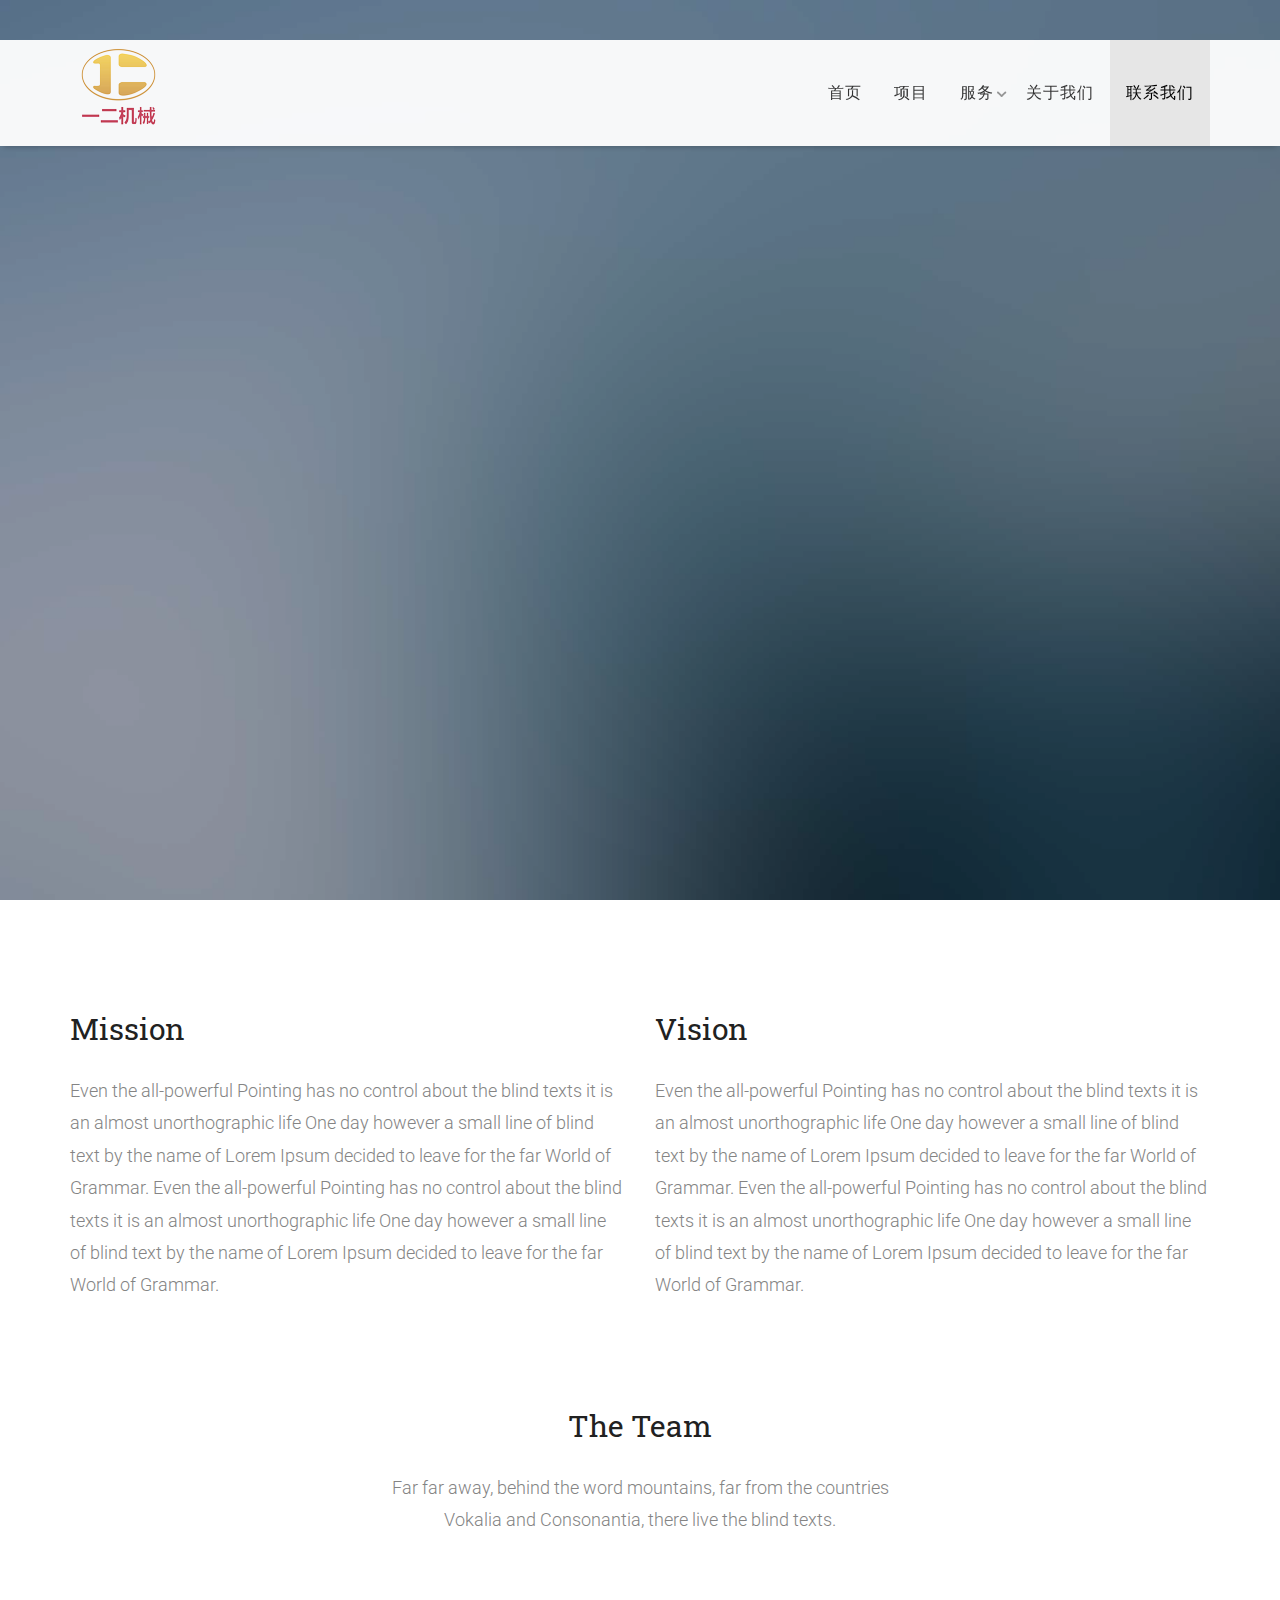
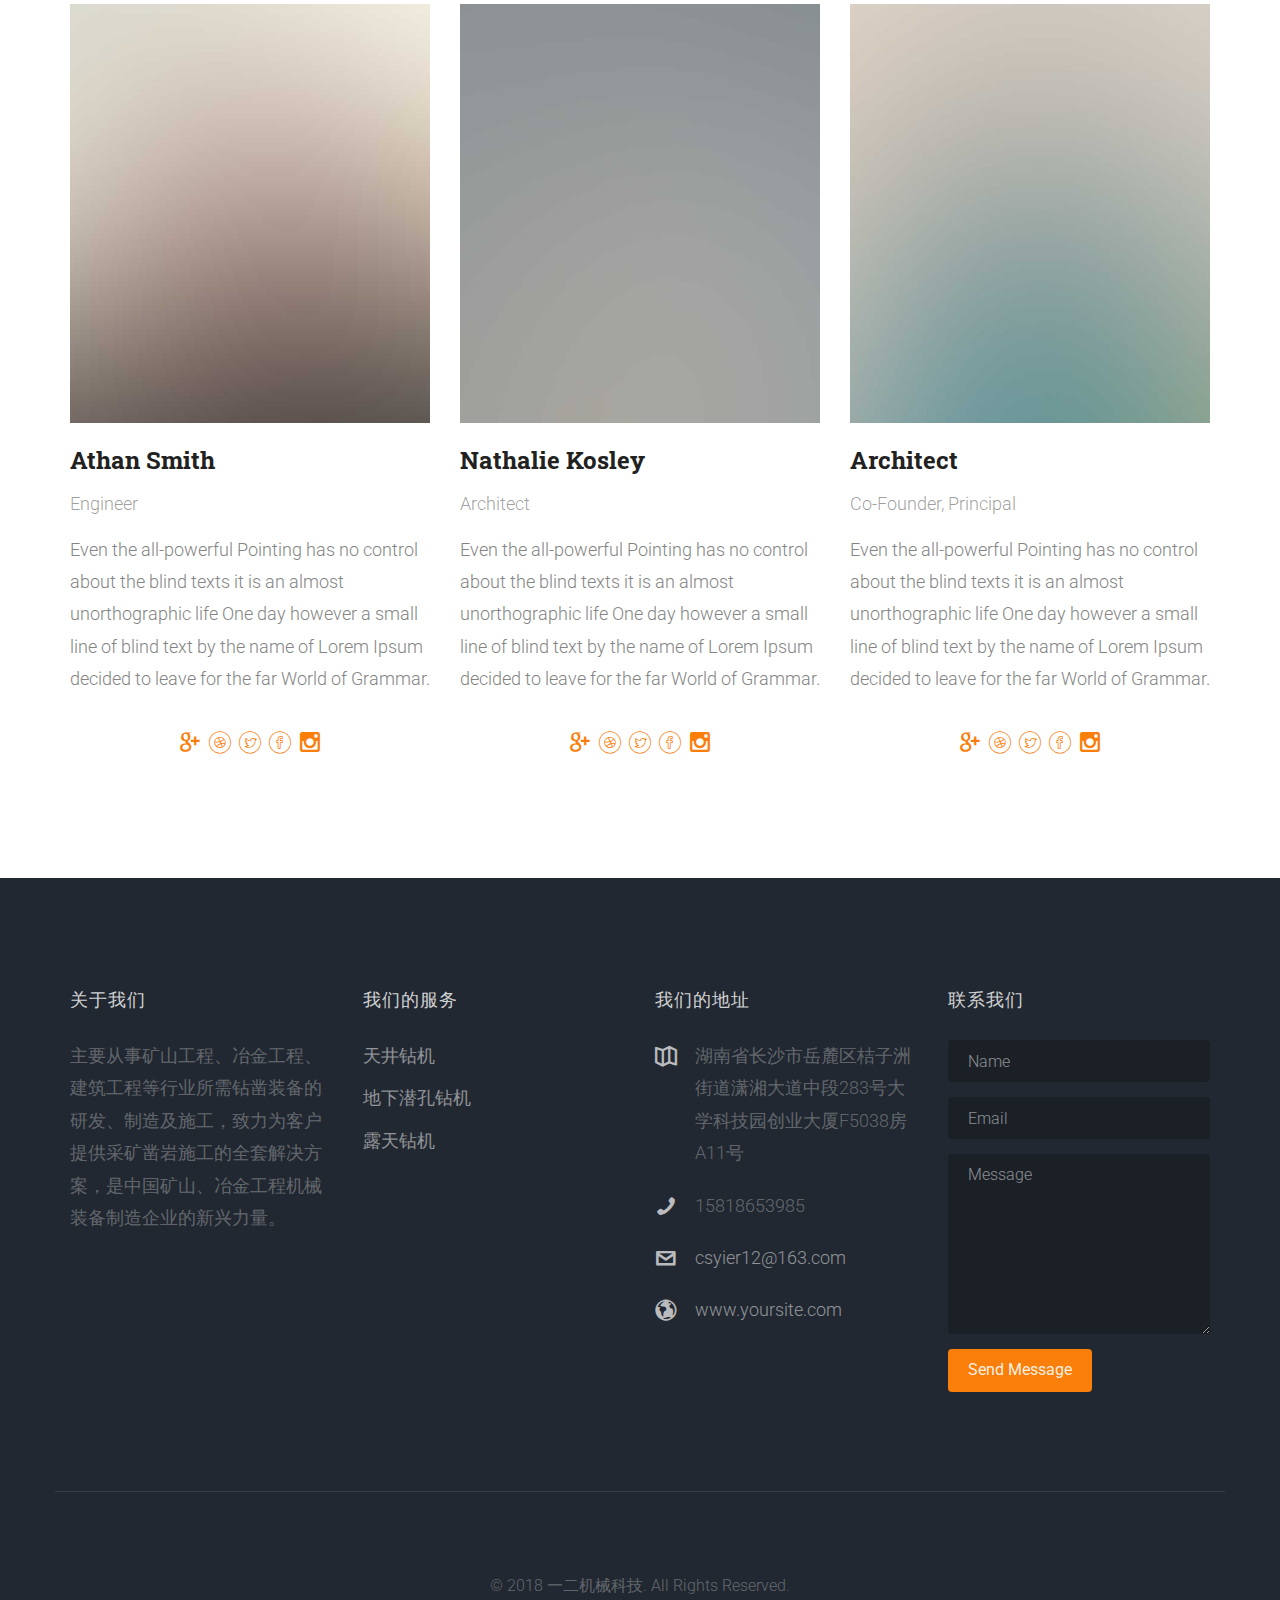
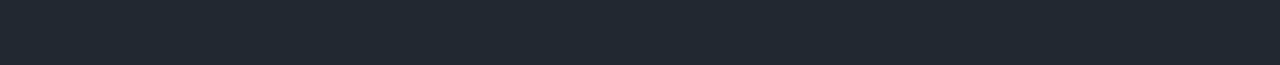
==== commit 782559e4: "更新资源" ====
--- a/about.html
+++ b/about.html
@@ -74,16 +74,17 @@
 				<div class="container">
 					<div class="nav-header">
 						<a href="#" class="js-fh5co-nav-toggle fh5co-nav-toggle"><i></i></a>
-						<h1 id="fh5co-logo"><a href="index.html"><i class="icon-home2"></i>Beam</a></h1>
+						<!-- <h1 id="fh5co-logo"><a href="index.html"><i class="icon-home2"></i>Beam</a></h1> -->
+						<img class="fh5co-logo"  src="images/12.png"/>
 						<!-- START #fh5co-menu-wrap -->
-						<nav id="fh5co-menu-wrap" role="navigation">
+					<nav id="fh5co-menu-wrap" role="navigation">
 							<ul class="sf-menu" id="fh5co-primary-menu">
 								<li>
-									<a href="index.html">Home</a>
+									<a href="index.html">首页</a>
 								</li>
-								<li><a href="work.html">Projects</a></li>
+								<li><a href="work.html">项目</a></li>
 								<li>
-									<a href="services.html" class="fh5co-sub-ddown">Services</a>
+									<a href="services.html" class="fh5co-sub-ddown">服务</a>
 									 <ul class="fh5co-sub-menu">
 									 	<li><a href="left-sidebar.html">Web Development</a></li>
 									 	<li><a href="right-sidebar.html">Branding &amp; Identity</a></li>
@@ -103,8 +104,8 @@
 										<li><a href="#">Photography</a></li> 
 									</ul>
 								</li>
-								<li><a class="active" href="about.html">About</a></li>
-								<li><a href="contact.html">Contact</a></li>
+								<li><a href="about.html">关于我们</a></li>
+								<li><a class="active" href="contact.html">联系我们</a></li>
 							</ul>
 						</nav>
 					</div>
--- a/css/style.css
+++ b/css/style.css
@@ -90,6 +90,11 @@
 .btn:hover, .btn:active, .btn:focus {
   box-shadow: none !important;
   outline: none !important;
+}
+
+.logon-index{
+  width:50px;
+  height: 50px;
 }
 
 .btn-primary {
